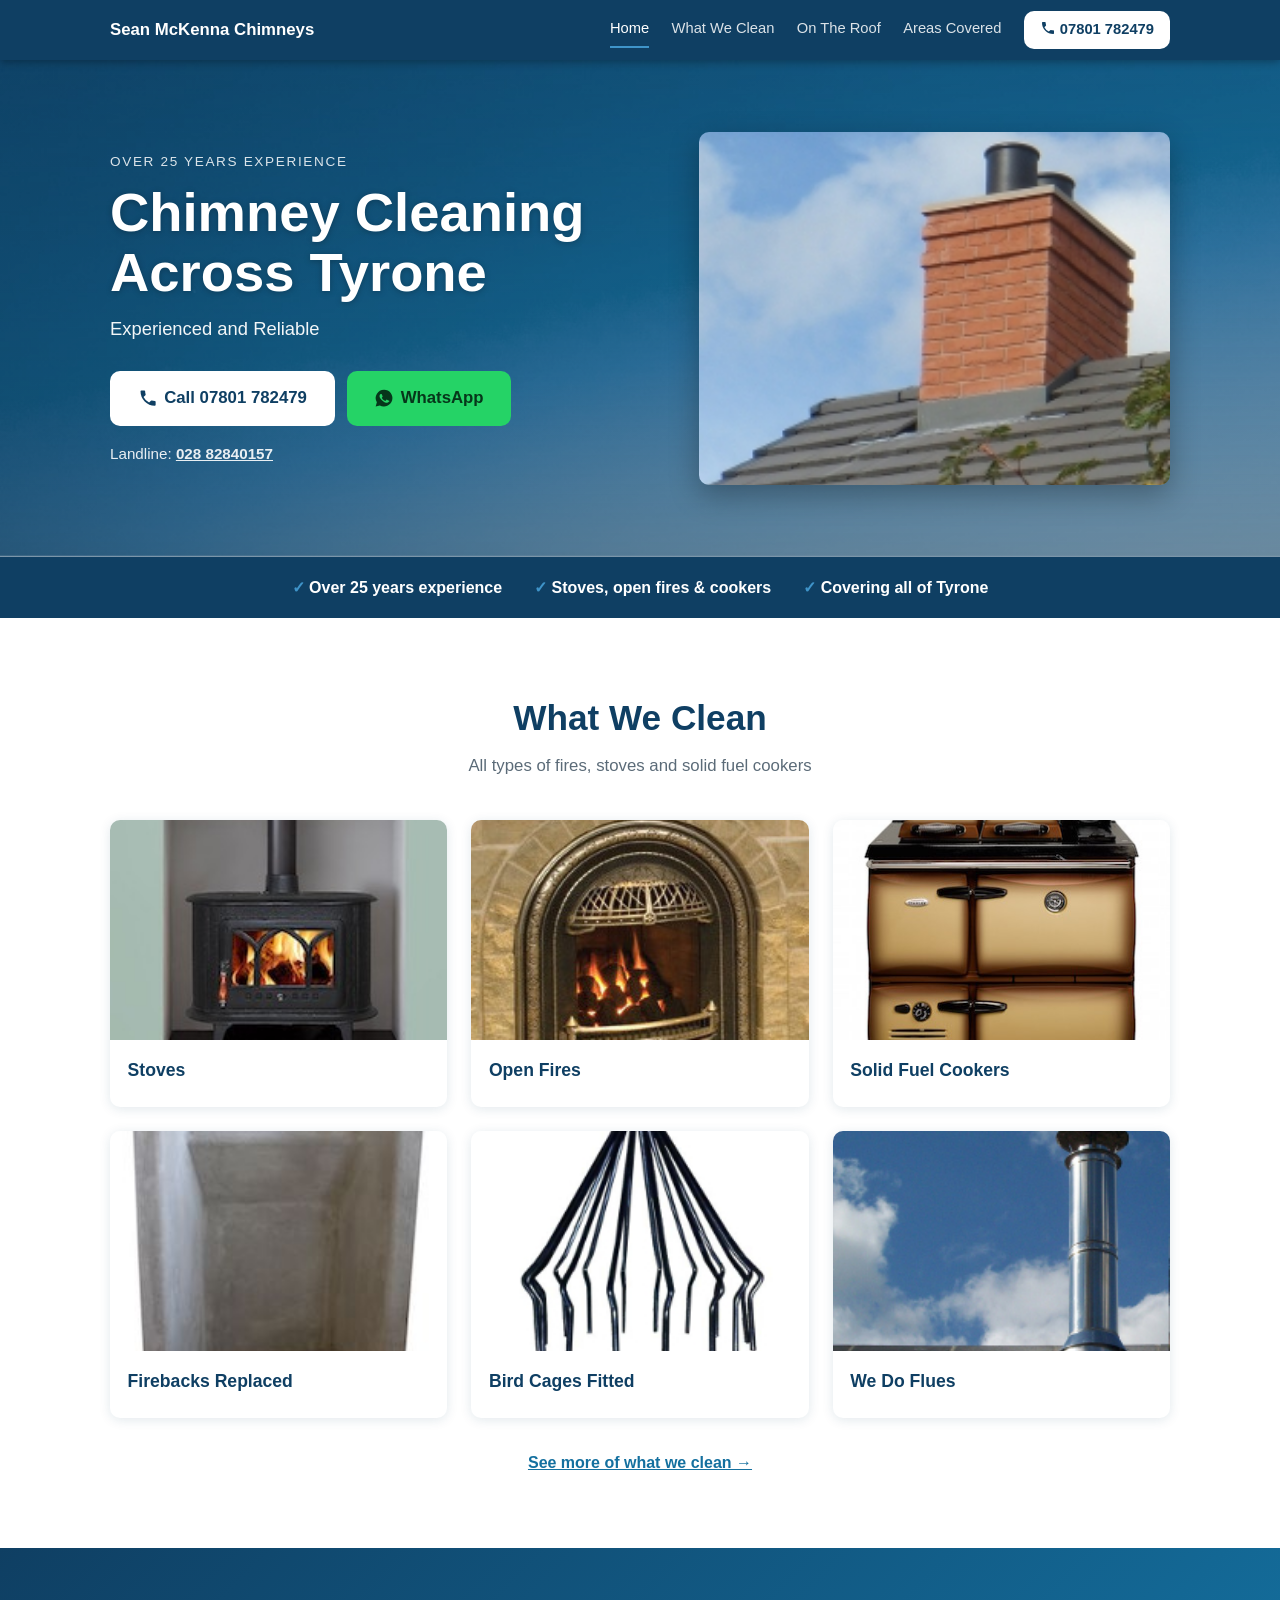
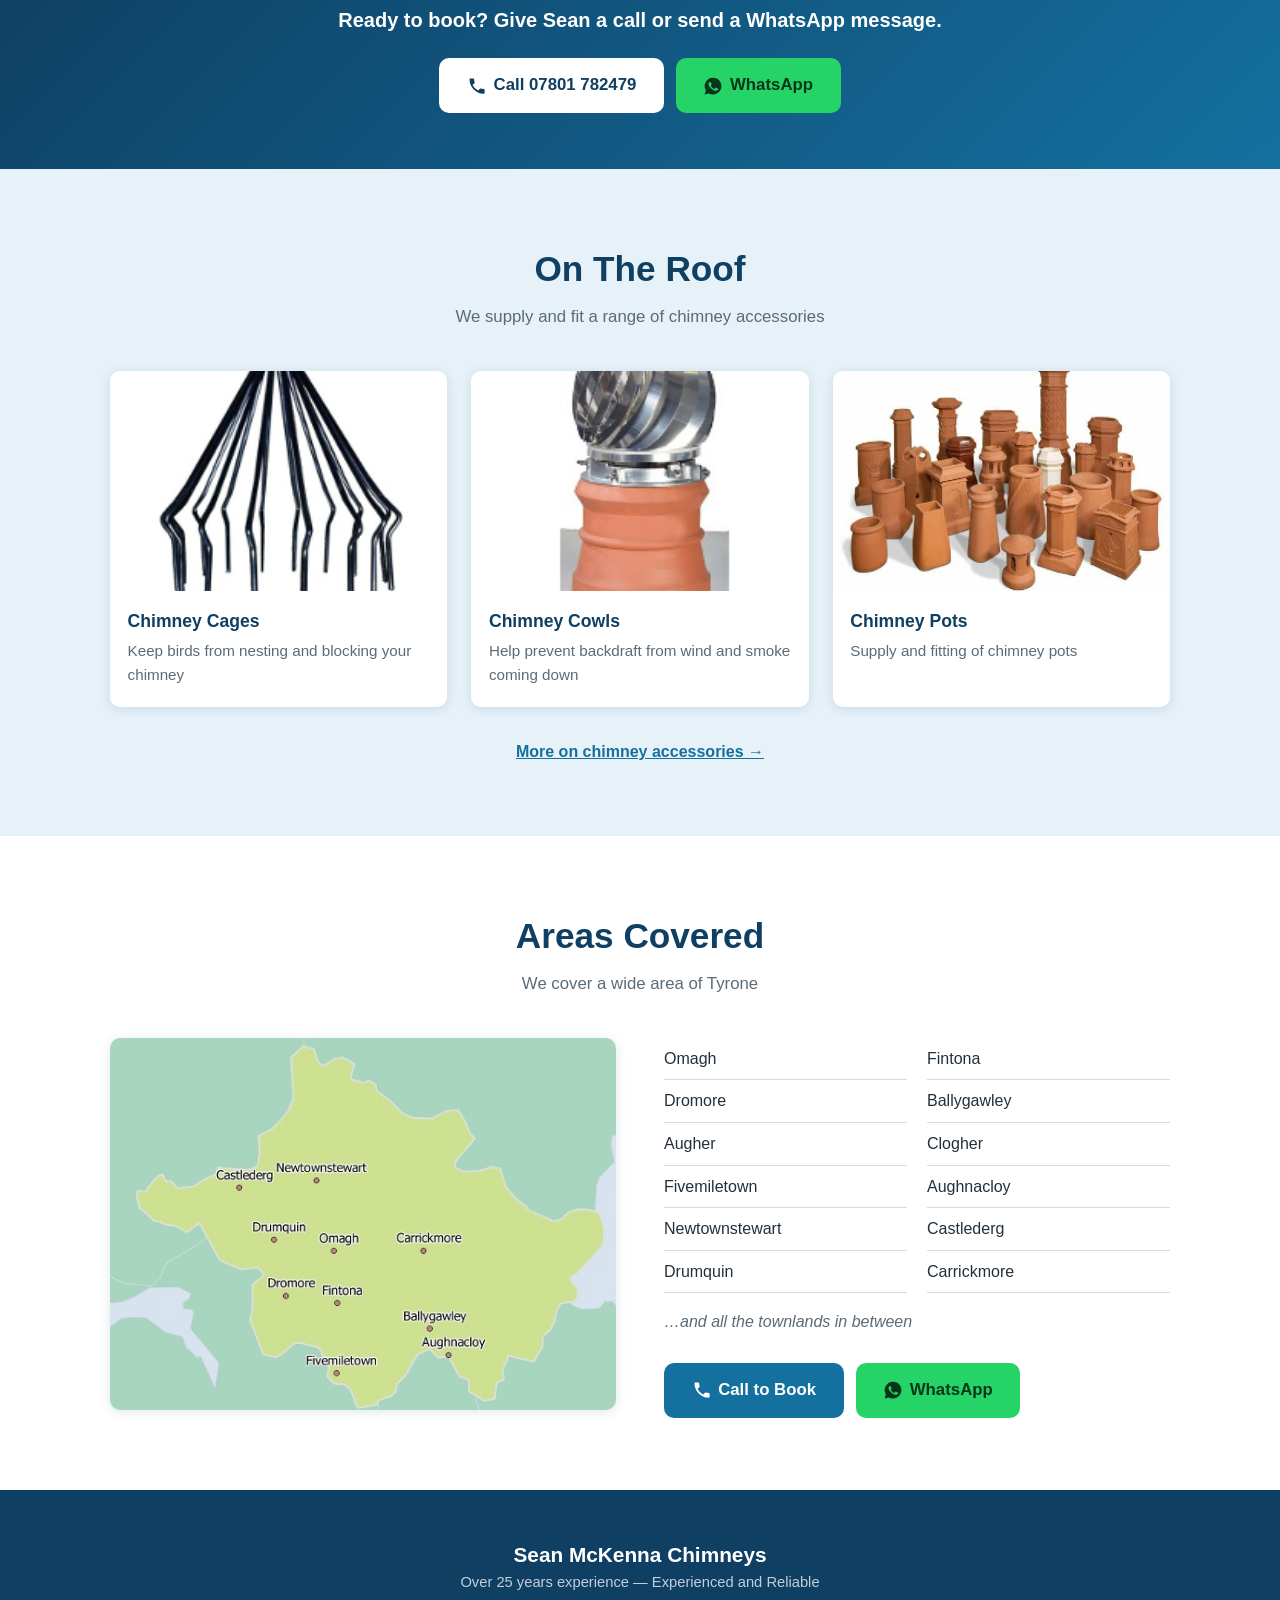
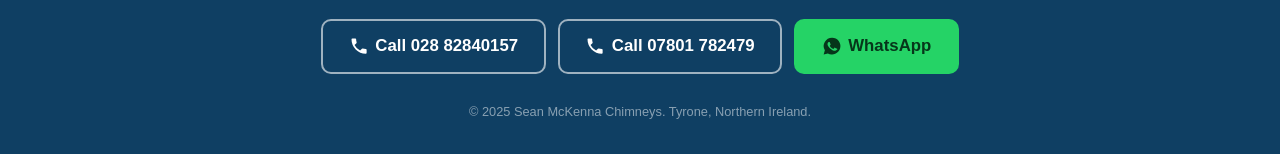
==== index.html @ 4c1b2ec4 "Redesign all pages in original blue scheme with mobile tap-to-call bar Co-Authored-By: Claude Sonnet" ====
<!DOCTYPE html>
<html lang="en">
<head>
  <meta charset="UTF-8">
  <meta name="viewport" content="width=device-width, initial-scale=1.0">
  <meta name="description" content="Sean McKenna Chimneys — professional chimney cleaning across Tyrone. Stoves, open fires, solid fuel cookers, bird cages, cowls and pots. Over 25 years experience. Call 07801782479.">
  <title>Sean McKenna Chimneys | Chimney Cleaning Tyrone</title>

  <!-- GA4 — replace G-XXXXXXXXXX with your Measurement ID from analytics.google.com -->
  <script async src="https://www.googletagmanager.com/gtag/js?id=G-XXXXXXXXXX"></script>
  <script>
    window.dataLayer = window.dataLayer || [];
    function gtag(){dataLayer.push(arguments);}
    gtag('js', new Date());
    gtag('config', 'G-XXXXXXXXXX');
  </script>

  <link rel="stylesheet" href="css/style.css">
</head>
<body>

  <header class="site-header">
    <div class="container header-inner">
      <a class="brand" href="index.html">Sean McKenna Chimneys</a>
      <button class="nav-toggle" aria-label="Toggle navigation" aria-expanded="false" aria-controls="site-nav">
        <span></span><span></span><span></span>
      </button>
      <nav class="site-nav" id="site-nav" aria-label="Main navigation">
        <a href="index.html" aria-current="page">Home</a>
        <a href="whatweclean.html">What We Clean</a>
        <a href="ontheroof.html">On The Roof</a>
        <a href="areasCovered.html">Areas Covered</a>
        <a href="tel:07801782479" class="nav-cta"><svg width="16" height="16" style="vertical-align:-2px;fill:currentColor" viewBox="0 0 24 24" aria-hidden="true"><path d="M6.6 10.8a15.1 15.1 0 0 0 6.6 6.6l2.2-2.2a1 1 0 0 1 1-.25c1.1.37 2.3.57 3.6.57a1 1 0 0 1 1 1V20a1 1 0 0 1-1 1A17 17 0 0 1 3 4a1 1 0 0 1 1-1h3.5a1 1 0 0 1 1 1c0 1.25.2 2.45.57 3.58a1 1 0 0 1-.25 1z"/></svg> 07801 782479</a>
      </nav>
    </div>
  </header>

  <section class="hero" id="home">
    <div class="container hero-inner">
      <div>
        <p class="hero-eyebrow">Over 25 years experience</p>
        <h1>Chimney Cleaning Across Tyrone</h1>
        <p class="hero-sub">Experienced and Reliable</p>
        <div class="cta-group"><a href="tel:07801782479" class="btn btn-call"><svg viewBox="0 0 24 24" aria-hidden="true"><path d="M6.6 10.8a15.1 15.1 0 0 0 6.6 6.6l2.2-2.2a1 1 0 0 1 1-.25c1.1.37 2.3.57 3.6.57a1 1 0 0 1 1 1V20a1 1 0 0 1-1 1A17 17 0 0 1 3 4a1 1 0 0 1 1-1h3.5a1 1 0 0 1 1 1c0 1.25.2 2.45.57 3.58a1 1 0 0 1-.25 1z"/></svg> Call 07801 782479</a><a href="https://wa.me/447801782479" class="btn btn-whatsapp"><svg viewBox="0 0 24 24" aria-hidden="true"><path d="M12 2a10 10 0 0 0-8.6 15.1L2 22l5-1.3A10 10 0 1 0 12 2zm5.8 14.2c-.25.7-1.4 1.3-1.95 1.35-.5.05-1.1.07-1.8-.12-.4-.13-.95-.3-1.6-.6-2.8-1.2-4.6-4-4.75-4.2-.13-.2-1.1-1.45-1.1-2.8s.7-2 .95-2.25c.25-.27.55-.33.73-.33h.5c.17 0 .4-.05.6.45.25.55.8 1.9.87 2.05.07.13.1.3 0 .5-.1.2-.15.32-.3.5s-.3.37-.43.5c-.15.15-.3.3-.13.6.17.3.75 1.25 1.6 2 1.1.98 2 1.28 2.3 1.43.3.15.47.12.65-.07.17-.2.75-.88.95-1.18.2-.3.4-.25.67-.15.27.1 1.7.8 2 .95.3.15.5.22.57.35.07.12.07.7-.18 1.4z"/></svg> WhatsApp</a></div>
        <p class="phone-note">Landline: <a href="tel:02882840157">028 82840157</a></p>
      </div>
      <div class="hero-photo">
        <img src="images/chimney1-square.jpg" alt="Chimney stack and pots against the sky">
      </div>
    </div>
  </section>

  <div class="trust">
    <div class="container">
      <ul>
        <li>Over 25 years experience</li>
        <li>Stoves, open fires &amp; cookers</li>
        <li>Covering all of Tyrone</li>
      </ul>
    </div>
  </div>


  <section class="section">
    <div class="container">
      <h2>What We Clean</h2>
      <p class="section-sub">All types of fires, stoves and solid fuel cookers</p>
      <div class="grid-3">
        <div class="card">
          <img src="images/fires/modern/ashleystove-small.jpeg" alt="Wood burning stove" loading="lazy">
          <div class="card-body">
            <h3>Stoves</h3>
          </div>
        </div>
        <div class="card">
          <img src="images/fires/classic/hearth-stone-smaller.jpeg" alt="Stone hearth open fire" loading="lazy">
          <div class="card-body">
            <h3>Open Fires</h3>
          </div>
        </div>
        <div class="card">
          <img src="images/fires/solidfuelcookers/stanley-range.jpg" alt="Stanley solid fuel range cooker" loading="lazy">
          <div class="card-body">
            <h3>Solid Fuel Cookers</h3>
          </div>
        </div>
        <div class="card">
          <img src="images/concrete-fireback.jpg" alt="Concrete fireback" loading="lazy">
          <div class="card-body">
            <h3>Firebacks Replaced</h3>
          </div>
        </div>
        <div class="card">
          <img src="images/cage1-square.jpg" alt="Bird cage fitted to a chimney pot" loading="lazy">
          <div class="card-body">
            <h3>Bird Cages Fitted</h3>
          </div>
        </div>
        <div class="card">
          <img src="images/flue1-square.jpg" alt="Chimney flue" loading="lazy">
          <div class="card-body">
            <h3>We Do Flues</h3>
          </div>
        </div>
      </div>
      <a class="more-link" href="whatweclean.html">See more of what we clean &rarr;</a>
    </div>
  </section>

  <section class="cta-band">
    <div class="container">
      <p>Ready to book? Give Sean a call or send a WhatsApp message.</p>
      <div class="cta-group cta-center"><a href="tel:07801782479" class="btn btn-call"><svg viewBox="0 0 24 24" aria-hidden="true"><path d="M6.6 10.8a15.1 15.1 0 0 0 6.6 6.6l2.2-2.2a1 1 0 0 1 1-.25c1.1.37 2.3.57 3.6.57a1 1 0 0 1 1 1V20a1 1 0 0 1-1 1A17 17 0 0 1 3 4a1 1 0 0 1 1-1h3.5a1 1 0 0 1 1 1c0 1.25.2 2.45.57 3.58a1 1 0 0 1-.25 1z"/></svg> Call 07801 782479</a><a href="https://wa.me/447801782479" class="btn btn-whatsapp"><svg viewBox="0 0 24 24" aria-hidden="true"><path d="M12 2a10 10 0 0 0-8.6 15.1L2 22l5-1.3A10 10 0 1 0 12 2zm5.8 14.2c-.25.7-1.4 1.3-1.95 1.35-.5.05-1.1.07-1.8-.12-.4-.13-.95-.3-1.6-.6-2.8-1.2-4.6-4-4.75-4.2-.13-.2-1.1-1.45-1.1-2.8s.7-2 .95-2.25c.25-.27.55-.33.73-.33h.5c.17 0 .4-.05.6.45.25.55.8 1.9.87 2.05.07.13.1.3 0 .5-.1.2-.15.32-.3.5s-.3.37-.43.5c-.15.15-.3.3-.13.6.17.3.75 1.25 1.6 2 1.1.98 2 1.28 2.3 1.43.3.15.47.12.65-.07.17-.2.75-.88.95-1.18.2-.3.4-.25.67-.15.27.1 1.7.8 2 .95.3.15.5.22.57.35.07.12.07.7-.18 1.4z"/></svg> WhatsApp</a></div>
    </div>
  </section>

  <section class="section section-alt">
    <div class="container">
      <h2>On The Roof</h2>
      <p class="section-sub">We supply and fit a range of chimney accessories</p>
      <div class="grid-3">
        <div class="card">
          <img src="images/cage1-square.jpg" alt="Bird cage fitted to a chimney pot" loading="lazy">
          <div class="card-body">
            <h3>Chimney Cages</h3>
          <p>Keep birds from nesting and blocking your chimney</p>
          </div>
        </div>
        <div class="card">
          <img src="images/spinning-cowl1-square.jpg" alt="Spinning chimney cowl" loading="lazy">
          <div class="card-body">
            <h3>Chimney Cowls</h3>
          <p>Help prevent backdraft from wind and smoke coming down</p>
          </div>
        </div>
        <div class="card">
          <img src="images/chimneypots1-rectangle.jpg" alt="Chimney pots on a rooftop" loading="lazy">
          <div class="card-body">
            <h3>Chimney Pots</h3>
          <p>Supply and fitting of chimney pots</p>
          </div>
        </div>
      </div>
      <a class="more-link" href="ontheroof.html">More on chimney accessories &rarr;</a>
    </div>
  </section>

  <section class="section">
    <div class="container">
      <h2>Areas Covered</h2>
      <p class="section-sub">We cover a wide area of Tyrone</p>
      <div class="areas-layout">
        <img src="images/map.jpg" alt="Map showing areas covered in County Tyrone" class="areas-map" loading="lazy">
        <div>
          <ul class="areas-list">
            <li>Omagh</li>
            <li>Fintona</li>
            <li>Dromore</li>
            <li>Ballygawley</li>
            <li>Augher</li>
            <li>Clogher</li>
            <li>Fivemiletown</li>
            <li>Aughnacloy</li>
            <li>Newtownstewart</li>
            <li>Castlederg</li>
            <li>Drumquin</li>
            <li>Carrickmore</li>
          </ul>
          <p class="areas-more">&hellip;and all the townlands in between</p>
          <div class="cta-group"><a href="tel:07801782479" class="btn btn-blue"><svg viewBox="0 0 24 24" aria-hidden="true"><path d="M6.6 10.8a15.1 15.1 0 0 0 6.6 6.6l2.2-2.2a1 1 0 0 1 1-.25c1.1.37 2.3.57 3.6.57a1 1 0 0 1 1 1V20a1 1 0 0 1-1 1A17 17 0 0 1 3 4a1 1 0 0 1 1-1h3.5a1 1 0 0 1 1 1c0 1.25.2 2.45.57 3.58a1 1 0 0 1-.25 1z"/></svg> Call to Book</a><a href="https://wa.me/447801782479" class="btn btn-whatsapp"><svg viewBox="0 0 24 24" aria-hidden="true"><path d="M12 2a10 10 0 0 0-8.6 15.1L2 22l5-1.3A10 10 0 1 0 12 2zm5.8 14.2c-.25.7-1.4 1.3-1.95 1.35-.5.05-1.1.07-1.8-.12-.4-.13-.95-.3-1.6-.6-2.8-1.2-4.6-4-4.75-4.2-.13-.2-1.1-1.45-1.1-2.8s.7-2 .95-2.25c.25-.27.55-.33.73-.33h.5c.17 0 .4-.05.6.45.25.55.8 1.9.87 2.05.07.13.1.3 0 .5-.1.2-.15.32-.3.5s-.3.37-.43.5c-.15.15-.3.3-.13.6.17.3.75 1.25 1.6 2 1.1.98 2 1.28 2.3 1.43.3.15.47.12.65-.07.17-.2.75-.88.95-1.18.2-.3.4-.25.67-.15.27.1 1.7.8 2 .95.3.15.5.22.57.35.07.12.07.7-.18 1.4z"/></svg> WhatsApp</a></div>
        </div>
      </div>
    </div>
  </section>

  <footer class="site-footer">
    <div class="container">
      <p class="footer-brand">Sean McKenna Chimneys</p>
      <p class="footer-tagline">Over 25 years experience &mdash; Experienced and Reliable</p>
      <div class="cta-group cta-center">
        <a href="tel:02882840157" class="btn btn-outline"><svg viewBox="0 0 24 24" aria-hidden="true"><path d="M6.6 10.8a15.1 15.1 0 0 0 6.6 6.6l2.2-2.2a1 1 0 0 1 1-.25c1.1.37 2.3.57 3.6.57a1 1 0 0 1 1 1V20a1 1 0 0 1-1 1A17 17 0 0 1 3 4a1 1 0 0 1 1-1h3.5a1 1 0 0 1 1 1c0 1.25.2 2.45.57 3.58a1 1 0 0 1-.25 1z"/></svg> Call 028 82840157</a>
        <a href="tel:07801782479" class="btn btn-outline"><svg viewBox="0 0 24 24" aria-hidden="true"><path d="M6.6 10.8a15.1 15.1 0 0 0 6.6 6.6l2.2-2.2a1 1 0 0 1 1-.25c1.1.37 2.3.57 3.6.57a1 1 0 0 1 1 1V20a1 1 0 0 1-1 1A17 17 0 0 1 3 4a1 1 0 0 1 1-1h3.5a1 1 0 0 1 1 1c0 1.25.2 2.45.57 3.58a1 1 0 0 1-.25 1z"/></svg> Call 07801 782479</a>
        <a href="https://wa.me/447801782479" class="btn btn-whatsapp"><svg viewBox="0 0 24 24" aria-hidden="true"><path d="M12 2a10 10 0 0 0-8.6 15.1L2 22l5-1.3A10 10 0 1 0 12 2zm5.8 14.2c-.25.7-1.4 1.3-1.95 1.35-.5.05-1.1.07-1.8-.12-.4-.13-.95-.3-1.6-.6-2.8-1.2-4.6-4-4.75-4.2-.13-.2-1.1-1.45-1.1-2.8s.7-2 .95-2.25c.25-.27.55-.33.73-.33h.5c.17 0 .4-.05.6.45.25.55.8 1.9.87 2.05.07.13.1.3 0 .5-.1.2-.15.32-.3.5s-.3.37-.43.5c-.15.15-.3.3-.13.6.17.3.75 1.25 1.6 2 1.1.98 2 1.28 2.3 1.43.3.15.47.12.65-.07.17-.2.75-.88.95-1.18.2-.3.4-.25.67-.15.27.1 1.7.8 2 .95.3.15.5.22.57.35.07.12.07.7-.18 1.4z"/></svg> WhatsApp</a>
      </div>
      <p class="footer-copy">&copy; 2025 Sean McKenna Chimneys. Tyrone, Northern Ireland.</p>
    </div>
  </footer>

  <!-- Sticky tap-to-call bar (mobile only) -->
  <div class="call-bar">
    <a href="tel:07801782479" class="btn btn-call"><svg viewBox="0 0 24 24" aria-hidden="true"><path d="M6.6 10.8a15.1 15.1 0 0 0 6.6 6.6l2.2-2.2a1 1 0 0 1 1-.25c1.1.37 2.3.57 3.6.57a1 1 0 0 1 1 1V20a1 1 0 0 1-1 1A17 17 0 0 1 3 4a1 1 0 0 1 1-1h3.5a1 1 0 0 1 1 1c0 1.25.2 2.45.57 3.58a1 1 0 0 1-.25 1z"/></svg> Call Sean</a>
    <a href="https://wa.me/447801782479" class="btn btn-whatsapp"><svg viewBox="0 0 24 24" aria-hidden="true"><path d="M12 2a10 10 0 0 0-8.6 15.1L2 22l5-1.3A10 10 0 1 0 12 2zm5.8 14.2c-.25.7-1.4 1.3-1.95 1.35-.5.05-1.1.07-1.8-.12-.4-.13-.95-.3-1.6-.6-2.8-1.2-4.6-4-4.75-4.2-.13-.2-1.1-1.45-1.1-2.8s.7-2 .95-2.25c.25-.27.55-.33.73-.33h.5c.17 0 .4-.05.6.45.25.55.8 1.9.87 2.05.07.13.1.3 0 .5-.1.2-.15.32-.3.5s-.3.37-.43.5c-.15.15-.3.3-.13.6.17.3.75 1.25 1.6 2 1.1.98 2 1.28 2.3 1.43.3.15.47.12.65-.07.17-.2.75-.88.95-1.18.2-.3.4-.25.67-.15.27.1 1.7.8 2 .95.3.15.5.22.57.35.07.12.07.7-.18 1.4z"/></svg> WhatsApp</a>
  </div>

  <script>
    const toggle = document.querySelector('.nav-toggle');
    const nav = document.getElementById('site-nav');
    toggle.addEventListener('click', () => {
      const open = toggle.getAttribute('aria-expanded') === 'true';
      toggle.setAttribute('aria-expanded', String(!open));
      nav.classList.toggle('open');
    });
  </script>

</body>
</html>
---- css/style.css ----
/* ── Reset & tokens ─────────────────────────────────────────────────── */
*, *::before, *::after { box-sizing: border-box; margin: 0; padding: 0; }

:root {
  --blue-900: #0f3f63;   /* deep end of the original sky-blue gradient */
  --blue-700: #14709f;
  --blue-500: #3f94c9;
  --blue-100: #e6f1f8;
  --wa:       #25d366;
  --text:     #23303b;
  --muted:    #5b6b78;
  --white:    #fff;
  --radius:   10px;
  --max-w:    1100px;
  --shadow:   0 2px 12px rgba(15,63,99,0.12);
  --bar-h:    64px;      /* mobile sticky call bar */
}

html { scroll-behavior: smooth; }

body {
  font-family: -apple-system, BlinkMacSystemFont, 'Segoe UI', Roboto, sans-serif;
  color: var(--text);
  line-height: 1.6;
  background: var(--white);
}

img { display: block; width: 100%; height: auto; }
a   { color: inherit; }

.container { max-width: var(--max-w); margin: 0 auto; padding: 0 1.25rem; }

/* ── Header ─────────────────────────────────────────────────────────── */
.site-header {
  position: sticky;
  top: 0;
  z-index: 100;
  background: var(--blue-900);
  box-shadow: 0 2px 8px rgba(0,0,0,0.3);
}

.header-inner {
  display: flex;
  align-items: center;
  gap: 1rem;
  padding-top: 0.7rem;
  padding-bottom: 0.7rem;
}

.brand {
  flex: 1;
  font-size: 1.05rem;
  font-weight: 700;
  color: var(--white);
  text-decoration: none;
}

.site-nav { display: flex; align-items: center; gap: 1.4rem; }

.site-nav a {
  color: rgba(255,255,255,0.85);
  text-decoration: none;
  font-size: 0.92rem;
  padding: 0.3rem 0;
  border-bottom: 2px solid transparent;
}

.site-nav a:hover,
.site-nav a[aria-current="page"] { color: var(--white); border-bottom-color: var(--blue-500); }

.site-nav .nav-cta {
  background: var(--white);
  color: var(--blue-900);
  padding: 0.45rem 1rem;
  border-radius: var(--radius);
  border-bottom: 0;
  font-weight: 700;
  white-space: nowrap;
}

.site-nav .nav-cta:hover { color: var(--blue-900); opacity: 0.9; }

.nav-toggle {
  display: none;
  flex-direction: column;
  gap: 5px;
  background: none;
  border: none;
  cursor: pointer;
  padding: 10px;
}

.nav-toggle span {
  display: block;
  width: 24px;
  height: 2px;
  background: var(--white);
  border-radius: 2px;
}

/* ── Hero ────────────────────────────────────────────────────────────── */
.hero {
  background: linear-gradient(rgba(15,63,99,0.35), rgba(15,63,99,0.55)),
              url('../images/bluegradient-bg.jpg') center/cover no-repeat;
  background-color: var(--blue-700);
  color: var(--white);
  padding: 4.5rem 0;
}

.hero-inner {
  display: grid;
  grid-template-columns: 1.15fr 1fr;
  gap: 3rem;
  align-items: center;
}

.hero-eyebrow {
  font-size: 0.85rem;
  letter-spacing: 0.12em;
  text-transform: uppercase;
  opacity: 0.85;
  margin-bottom: 0.6rem;
}

.hero h1 {
  font-size: clamp(2.1rem, 6vw, 3.4rem);
  font-weight: 800;
  line-height: 1.1;
  margin-bottom: 0.7rem;
  text-shadow: 0 1px 6px rgba(0,0,0,0.25);
}

.hero-sub { font-size: 1.15rem; margin-bottom: 1.75rem; opacity: 0.95; }

.hero-photo img {
  border-radius: var(--radius);
  box-shadow: 0 10px 30px rgba(0,0,0,0.3);
  aspect-ratio: 4 / 3;
  object-fit: cover;
}

/* Smaller banner used on inner pages */
.page-hero { padding: 3rem 0; }
.page-hero .hero-inner { display: block; }
.page-hero h1 { font-size: clamp(1.9rem, 5vw, 2.6rem); }
.page-hero .hero-sub { margin-bottom: 1.5rem; }

/* ── Buttons ─────────────────────────────────────────────────────────── */
.cta-group { display: flex; flex-wrap: wrap; gap: 0.75rem; }
.cta-center { justify-content: center; }

.btn {
  display: inline-flex;
  align-items: center;
  justify-content: center;
  gap: 0.4rem;
  min-height: 52px;
  padding: 0.75rem 1.6rem;
  border-radius: var(--radius);
  font-size: 1.05rem;
  font-weight: 700;
  text-decoration: none;
  border: 2px solid transparent;
  white-space: nowrap;
  transition: transform 0.12s, opacity 0.18s;
}

.btn:hover  { opacity: 0.9; transform: translateY(-1px); }
.btn:active { transform: translateY(0); }

.btn-call     { background: var(--white);    color: var(--blue-900); }
.btn-blue     { background: var(--blue-700); color: var(--white); }
.btn-whatsapp { background: var(--wa);       color: #06361a; }
.btn-outline  { border-color: rgba(255,255,255,0.6); color: var(--white); }

.btn svg { width: 1.2em; height: 1.2em; flex: none; fill: currentColor; }

.phone-note { margin-top: 1rem; font-size: 0.95rem; opacity: 0.9; }
.phone-note a { font-weight: 600; }

/* ── Sections ────────────────────────────────────────────────────────── */
.section     { padding: 4.5rem 0; }
.section-alt { background: var(--blue-100); }

.section h2 {
  font-size: clamp(1.6rem, 4vw, 2.2rem);
  color: var(--blue-900);
  text-align: center;
  margin-bottom: 0.4rem;
}

.section-sub {
  text-align: center;
  color: var(--muted);
  margin-bottom: 2.5rem;
  font-size: 1.05rem;
}

.section h2.group-title {
  text-align: left;
  font-size: 1.3rem;
  color: var(--blue-900);
  margin: 2.5rem 0 1rem;
  padding-bottom: 0.4rem;
  border-bottom: 2px solid var(--blue-500);
}

.section h2.group-title:first-child { margin-top: 0; }

/* ── Cards ───────────────────────────────────────────────────────────── */
.grid-3 {
  display: grid;
  grid-template-columns: repeat(auto-fit, minmax(260px, 1fr));
  gap: 1.5rem;
}

.card {
  background: var(--white);
  border-radius: var(--radius);
  overflow: hidden;
  box-shadow: var(--shadow);
}

.card img { height: 220px; object-fit: cover; }
.card-body { padding: 1rem 1.1rem 1.2rem; }
.card-body h3 { font-size: 1.1rem; color: var(--blue-900); margin-bottom: 0.25rem; }
.card-body p  { font-size: 0.95rem; color: var(--muted); }

.more-link {
  display: block;
  text-align: center;
  margin-top: 2rem;
  font-weight: 700;
  color: var(--blue-700);
}

/* ── Trust strip ─────────────────────────────────────────────────────── */
.trust {
  background: var(--blue-900);
  color: var(--white);
  padding: 1.1rem 0;
}

.trust ul {
  list-style: none;
  display: flex;
  flex-wrap: wrap;
  justify-content: center;
  gap: 0.4rem 2rem;
  font-weight: 600;
}

.trust li::before { content: "\2713\00a0"; color: var(--blue-500); }

/* ── CTA band ────────────────────────────────────────────────────────── */
.cta-band {
  background: linear-gradient(135deg, var(--blue-900), var(--blue-700));
  color: var(--white);
  text-align: center;
  padding: 3.5rem 0;
}

.cta-band p { font-size: 1.25rem; font-weight: 600; margin-bottom: 1.4rem; }

/* ── Areas ───────────────────────────────────────────────────────────── */
.areas-layout {
  display: grid;
  grid-template-columns: 1fr 1fr;
  gap: 3rem;
  align-items: start;
}

.areas-map { border-radius: var(--radius); box-shadow: var(--shadow); }

.areas-list {
  list-style: none;
  display: grid;
  grid-template-columns: 1fr 1fr;
  gap: 0 1.25rem;
  margin-bottom: 1rem;
}

.areas-list li { padding: 0.5rem 0; border-bottom: 1px solid #cfdde8; }

.areas-more { font-style: italic; color: var(--muted); margin-bottom: 1.75rem; }

/* ── Footer ──────────────────────────────────────────────────────────── */
.site-footer {
  background: var(--blue-900);
  color: var(--white);
  text-align: center;
  padding: 3rem 0 2rem;
}

.footer-brand   { font-size: 1.3rem; font-weight: 700; }
.footer-tagline { opacity: 0.75; font-size: 0.92rem; margin-bottom: 1.5rem; }
.footer-copy    { margin-top: 1.75rem; opacity: 0.5; font-size: 0.8rem; }

/* ── Mobile sticky call bar ──────────────────────────────────────────── */
.call-bar { display: none; }

@media (max-width: 720px) {
  body { padding-bottom: var(--bar-h); }

  .call-bar {
    display: flex;
    position: fixed;
    left: 0; right: 0; bottom: 0;
    z-index: 200;
    height: var(--bar-h);
    background: var(--blue-900);
    box-shadow: 0 -2px 10px rgba(0,0,0,0.3);
    padding: 0.5rem;
    gap: 0.5rem;
  }

  .call-bar .btn { flex: 1; min-height: 0; padding: 0; font-size: 1.05rem; }
  .call-bar .btn-whatsapp { flex: 0 0 38%; }

  .nav-toggle { display: flex; }

  .site-nav {
    display: none;
    position: absolute;
    top: 100%;
    left: 0; right: 0;
    background: var(--blue-900);
    flex-direction: column;
    align-items: stretch;
    gap: 0;
    padding: 0.25rem 1.25rem 1rem;
    box-shadow: 0 6px 16px rgba(0,0,0,0.3);
  }

  .site-nav.open { display: flex; }

  .site-nav a {
    padding: 0.9rem 0;
    border-bottom: 1px solid rgba(255,255,255,0.1);
    font-size: 1.05rem;
  }

  .site-nav .nav-cta { margin-top: 0.75rem; text-align: center; border-radius: var(--radius); }

  .hero { padding: 2.5rem 0 3rem; }
  .hero-inner { grid-template-columns: 1fr; gap: 2rem; }
  .hero-photo { order: -1; }
  .hero-photo img { aspect-ratio: 16 / 10; }
  .hero .cta-group .btn { flex: 1 1 100%; }

  .section { padding: 3rem 0; }
  .areas-layout { grid-template-columns: 1fr; gap: 2rem; }
  .cta-group .btn { flex: 1 1 100%; }
  .card img { height: 200px; }
}

@media (prefers-reduced-motion: reduce) {
  html { scroll-behavior: auto; }
  .btn { transition: none; }
}
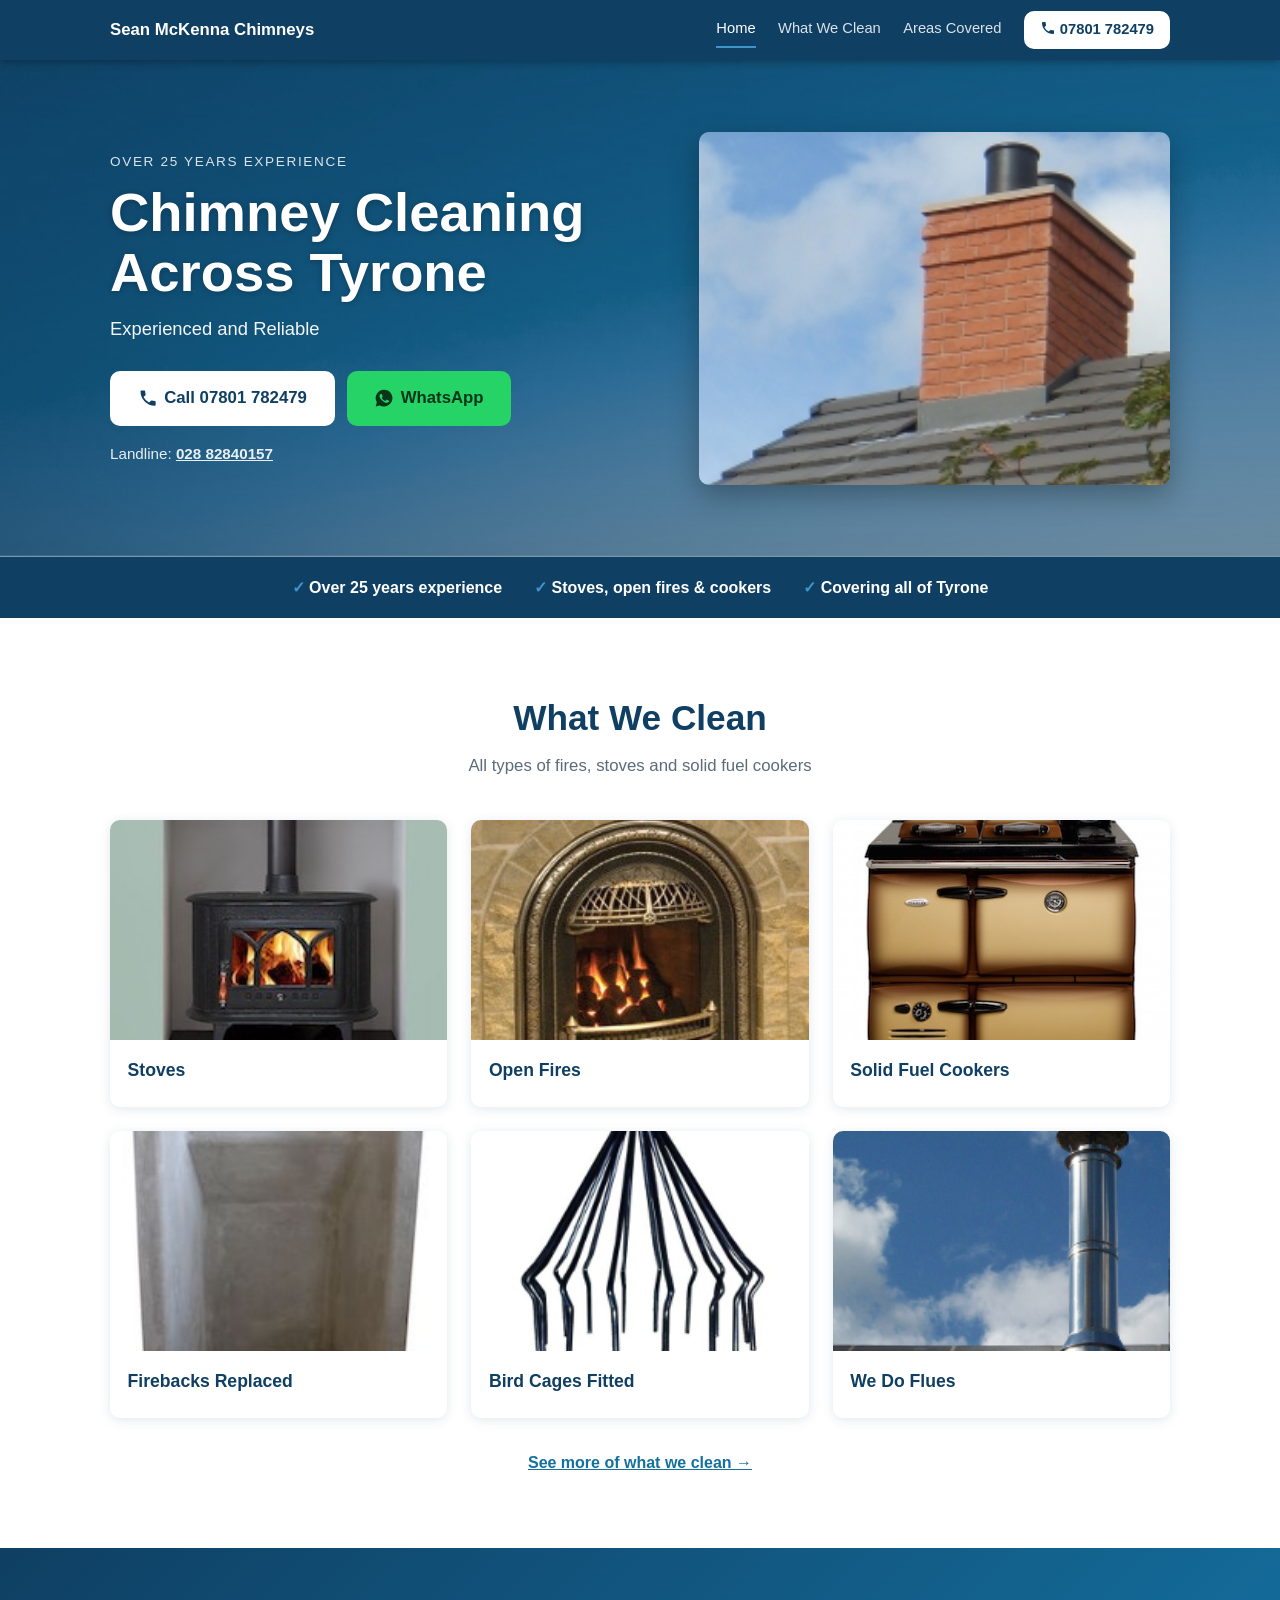
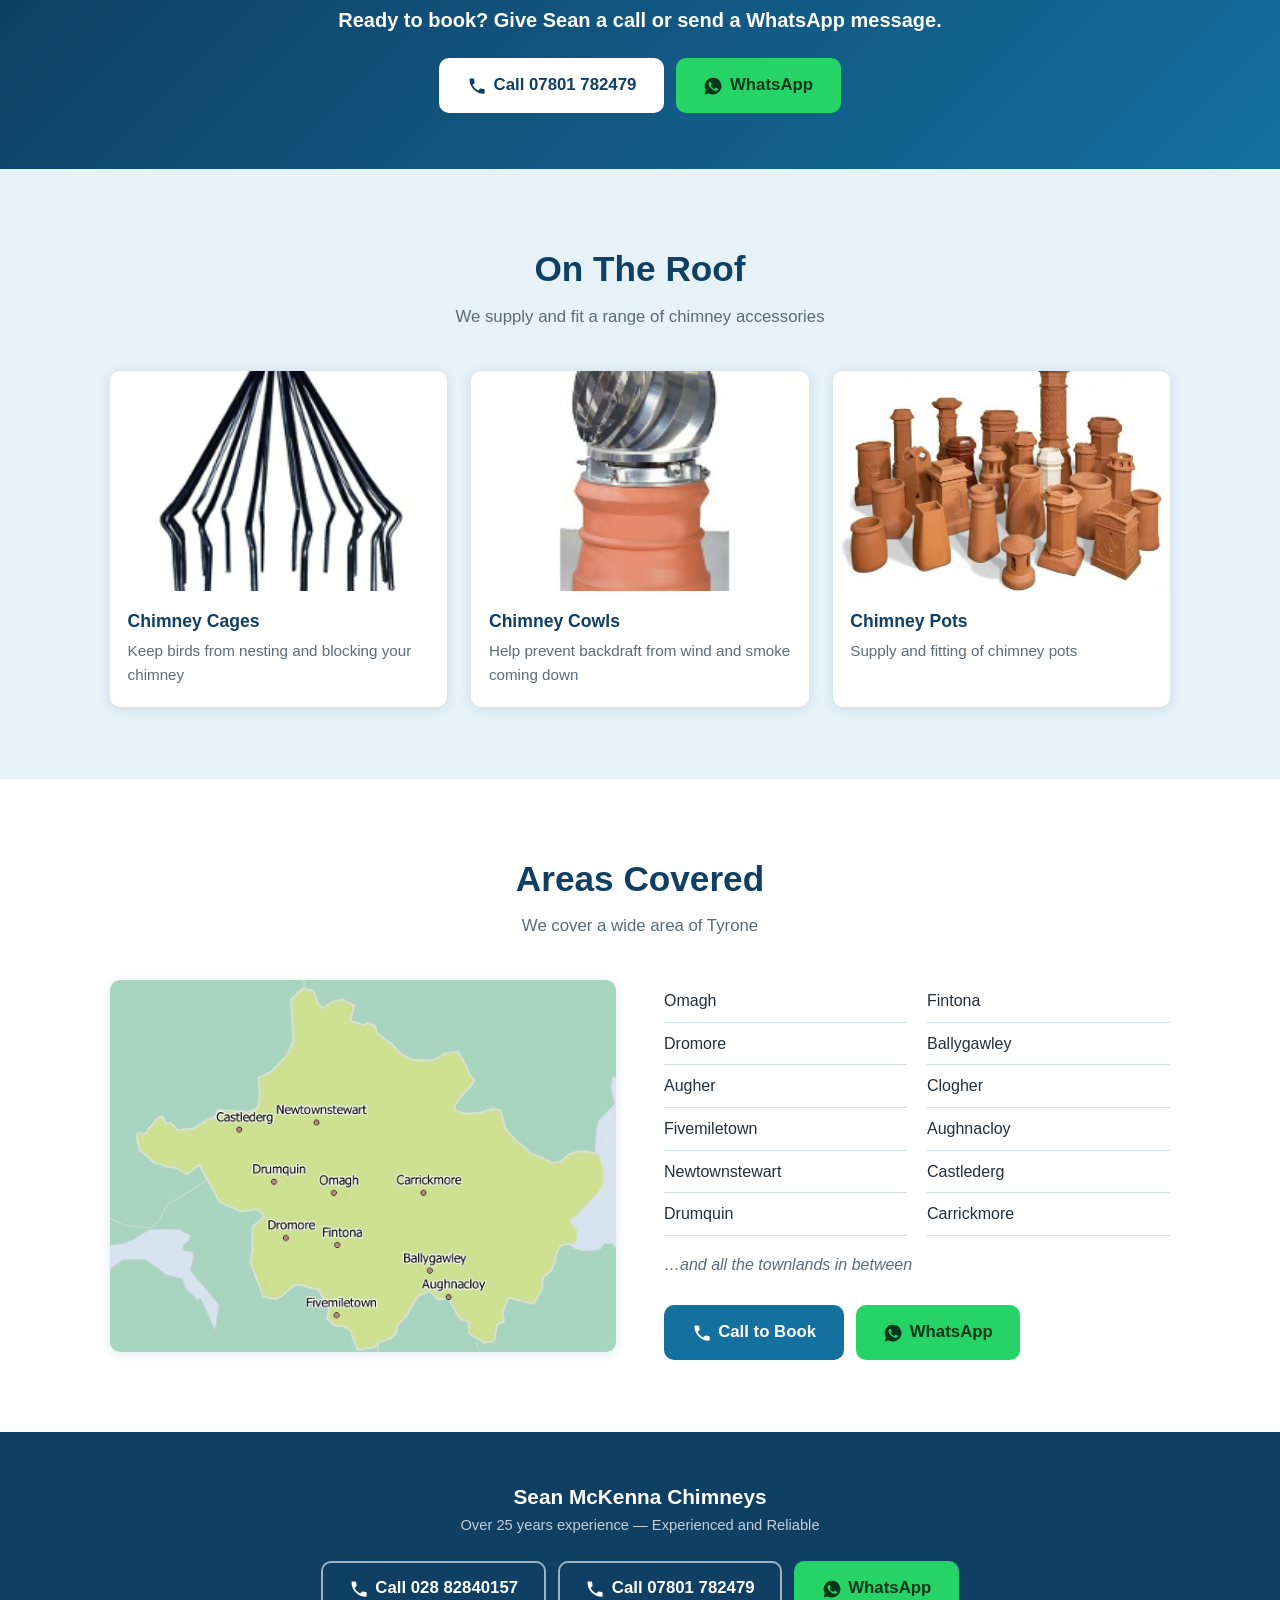
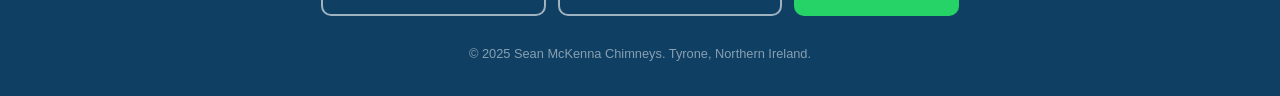
==== commit 6eccd44f: "Remove On The Roof page and its links Co-Authored-By: Claude Sonnet 5.5 <noreply@anthropic.com>" ====
--- a/index.html
+++ b/index.html
@@ -28,7 +28,6 @@
       <nav class="site-nav" id="site-nav" aria-label="Main navigation">
         <a href="index.html" aria-current="page">Home</a>
         <a href="whatweclean.html">What We Clean</a>
-        <a href="ontheroof.html">On The Roof</a>
         <a href="areasCovered.html">Areas Covered</a>
         <a href="tel:07801782479" class="nav-cta"><svg width="16" height="16" style="vertical-align:-2px;fill:currentColor" viewBox="0 0 24 24" aria-hidden="true"><path d="M6.6 10.8a15.1 15.1 0 0 0 6.6 6.6l2.2-2.2a1 1 0 0 1 1-.25c1.1.37 2.3.57 3.6.57a1 1 0 0 1 1 1V20a1 1 0 0 1-1 1A17 17 0 0 1 3 4a1 1 0 0 1 1-1h3.5a1 1 0 0 1 1 1c0 1.25.2 2.45.57 3.58a1 1 0 0 1-.25 1z"/></svg> 07801 782479</a>
       </nav>
@@ -141,7 +140,6 @@
           </div>
         </div>
       </div>
-      <a class="more-link" href="ontheroof.html">More on chimney accessories &rarr;</a>
     </div>
   </section>
 
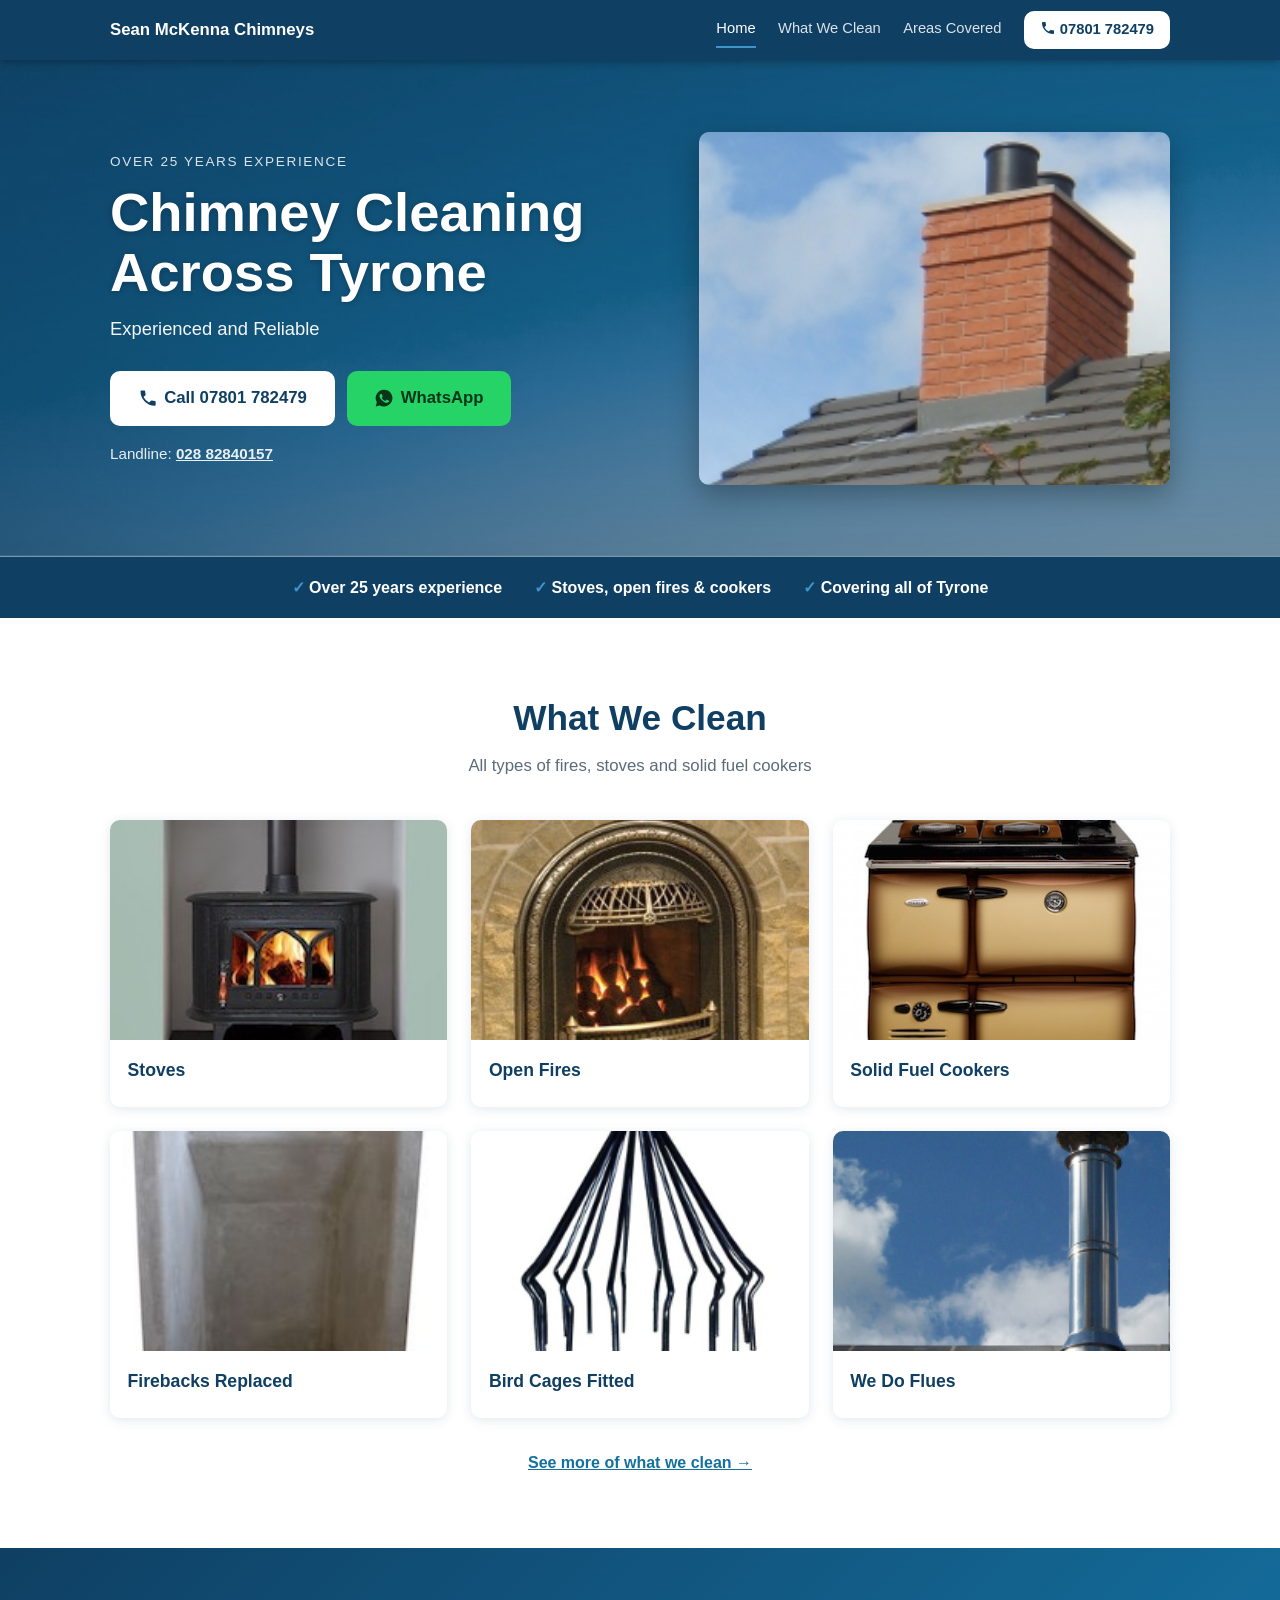
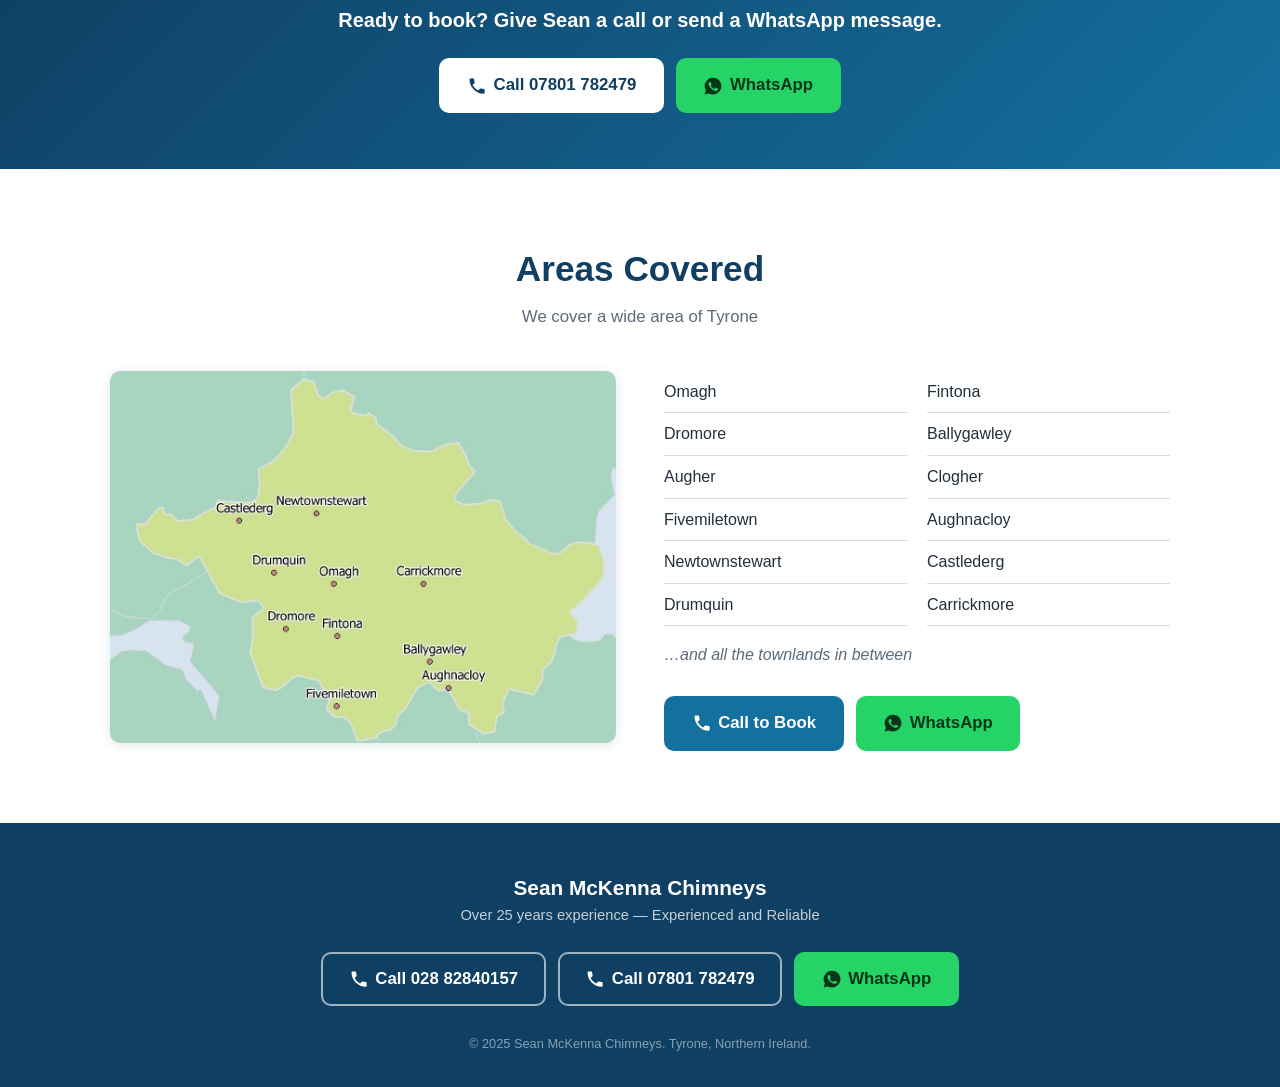
==== commit 977b5f18: "Remove On The Roof section from home page Co-Authored-By: Claude Sonnet 5.5 <noreply@anthropic.com>" ====
--- a/index.html
+++ b/index.html
@@ -3,7 +3,7 @@
 <head>
   <meta charset="UTF-8">
   <meta name="viewport" content="width=device-width, initial-scale=1.0">
-  <meta name="description" content="Sean McKenna Chimneys — professional chimney cleaning across Tyrone. Stoves, open fires, solid fuel cookers, bird cages, cowls and pots. Over 25 years experience. Call 07801782479.">
+  <meta name="description" content="Sean McKenna Chimneys — professional chimney cleaning across Tyrone. Stoves, open fires, solid fuel cookers and flues. Over 25 years experience. Call 07801782479.">
   <title>Sean McKenna Chimneys | Chimney Cleaning Tyrone</title>
 
   <!-- GA4 — replace G-XXXXXXXXXX with your Measurement ID from analytics.google.com -->
@@ -113,36 +113,6 @@
     </div>
   </section>
 
-  <section class="section section-alt">
-    <div class="container">
-      <h2>On The Roof</h2>
-      <p class="section-sub">We supply and fit a range of chimney accessories</p>
-      <div class="grid-3">
-        <div class="card">
-          <img src="images/cage1-square.jpg" alt="Bird cage fitted to a chimney pot" loading="lazy">
-          <div class="card-body">
-            <h3>Chimney Cages</h3>
-          <p>Keep birds from nesting and blocking your chimney</p>
-          </div>
-        </div>
-        <div class="card">
-          <img src="images/spinning-cowl1-square.jpg" alt="Spinning chimney cowl" loading="lazy">
-          <div class="card-body">
-            <h3>Chimney Cowls</h3>
-          <p>Help prevent backdraft from wind and smoke coming down</p>
-          </div>
-        </div>
-        <div class="card">
-          <img src="images/chimneypots1-rectangle.jpg" alt="Chimney pots on a rooftop" loading="lazy">
-          <div class="card-body">
-            <h3>Chimney Pots</h3>
-          <p>Supply and fitting of chimney pots</p>
-          </div>
-        </div>
-      </div>
-    </div>
-  </section>
-
   <section class="section">
     <div class="container">
       <h2>Areas Covered</h2>
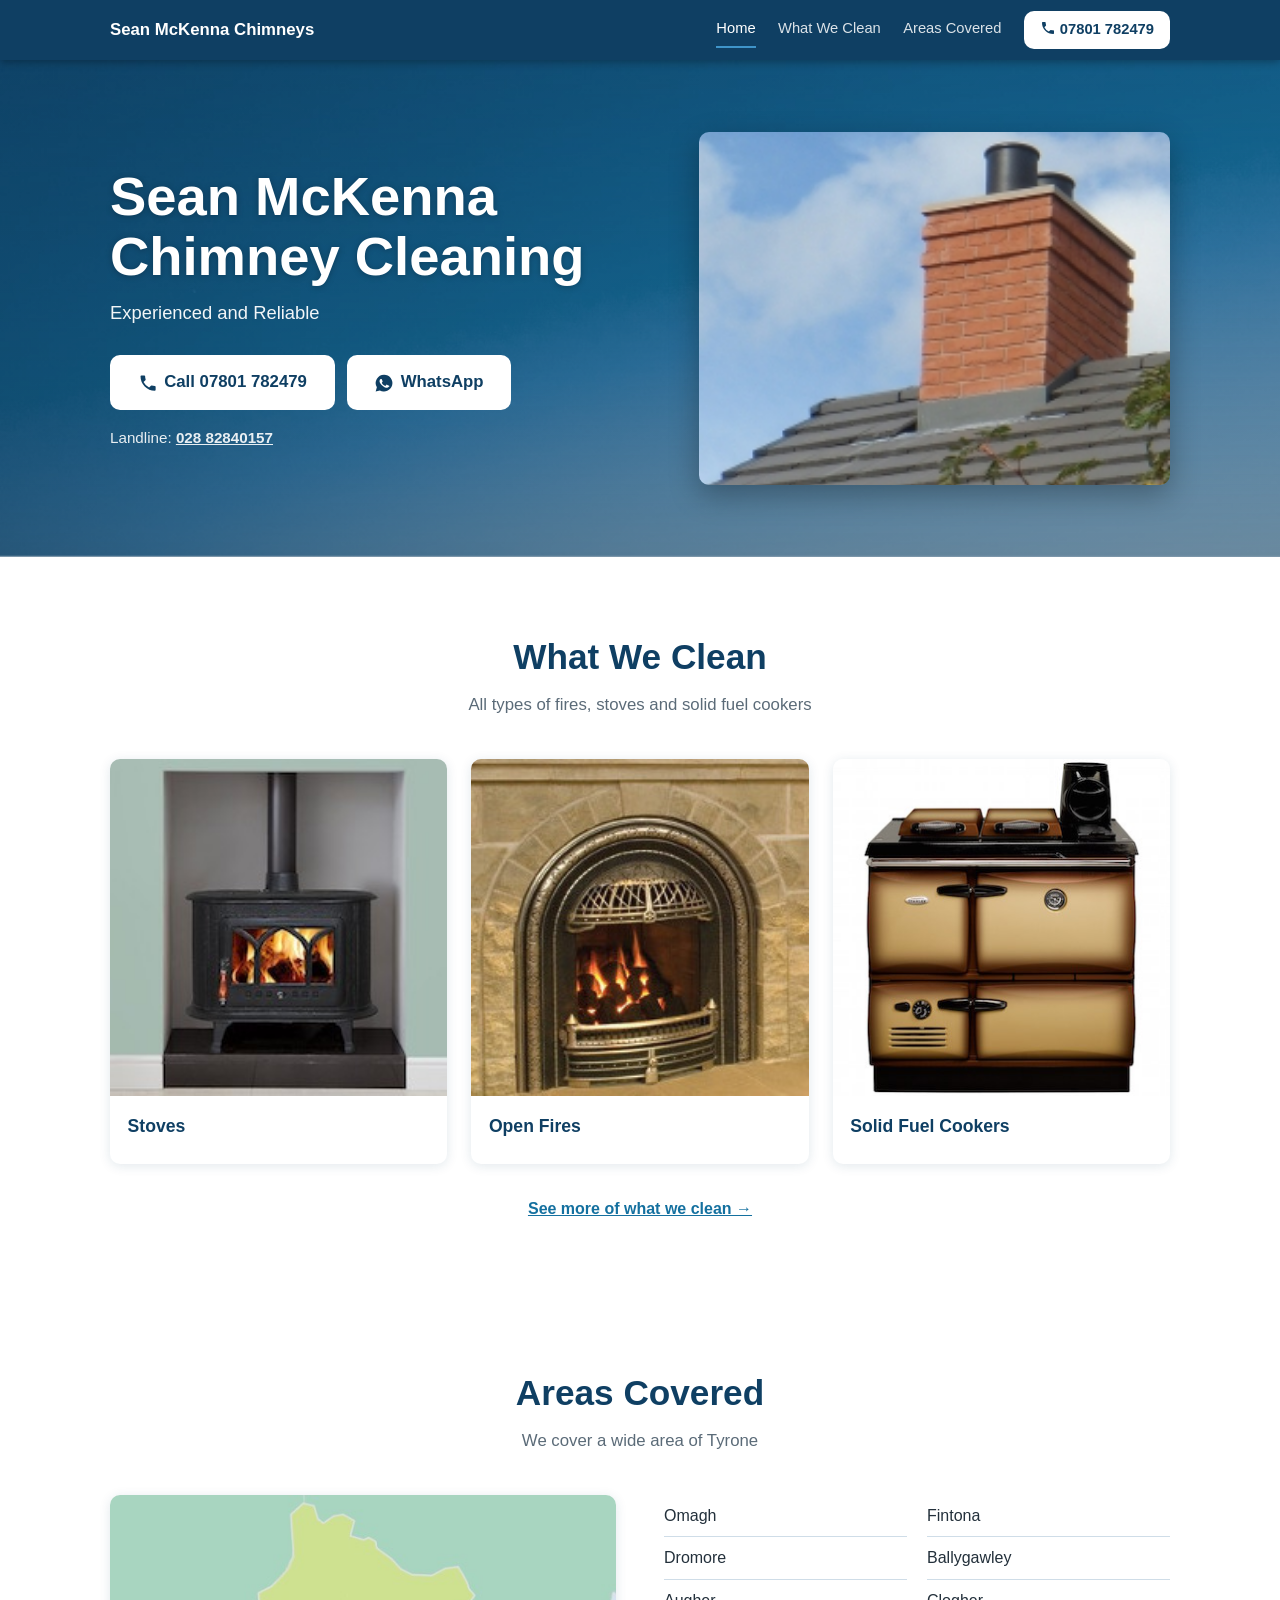
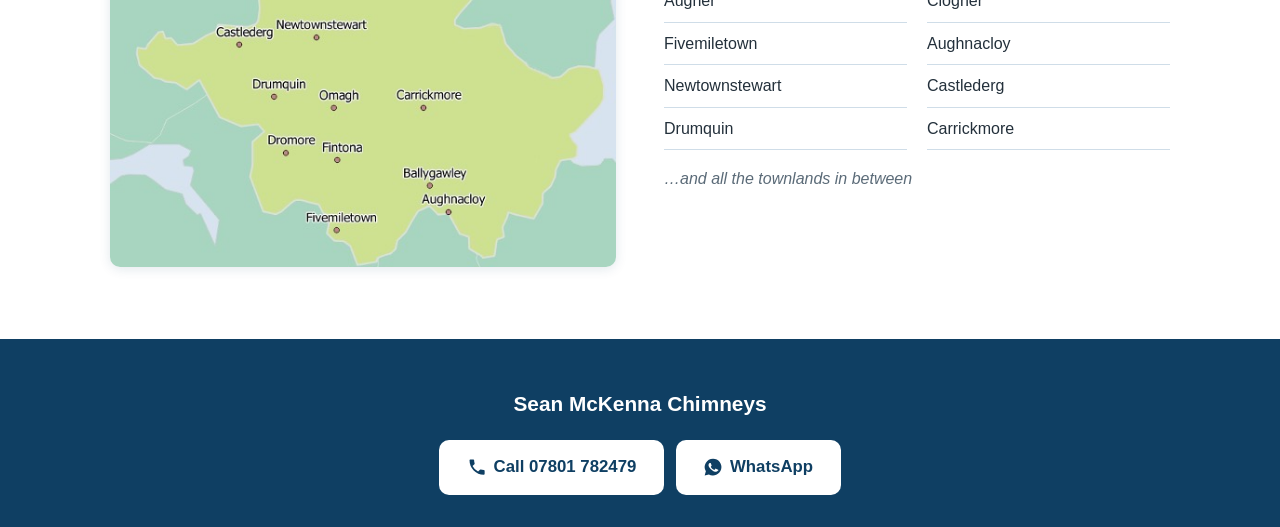
==== commit 182c39a3: "Polish redesign: compact mobile cards, uncropped images, simplified footer and CTAs Co-Authored-By: " ====
--- a/index.html
+++ b/index.html
@@ -3,7 +3,7 @@
 <head>
   <meta charset="UTF-8">
   <meta name="viewport" content="width=device-width, initial-scale=1.0">
-  <meta name="description" content="Sean McKenna Chimneys — professional chimney cleaning across Tyrone. Stoves, open fires, solid fuel cookers and flues. Over 25 years experience. Call 07801782479.">
+  <meta name="description" content="Sean McKenna Chimneys — professional chimney cleaning across Tyrone. Stoves, open fires and solid fuel cookers. Call 07801782479.">
   <title>Sean McKenna Chimneys | Chimney Cleaning Tyrone</title>
 
   <!-- GA4 — replace G-XXXXXXXXXX with your Measurement ID from analytics.google.com -->
@@ -37,8 +37,7 @@
   <section class="hero" id="home">
     <div class="container hero-inner">
       <div>
-        <p class="hero-eyebrow">Over 25 years experience</p>
-        <h1>Chimney Cleaning Across Tyrone</h1>
+        <h1>Sean McKenna Chimney Cleaning</h1>
         <p class="hero-sub">Experienced and Reliable</p>
         <div class="cta-group"><a href="tel:07801782479" class="btn btn-call"><svg viewBox="0 0 24 24" aria-hidden="true"><path d="M6.6 10.8a15.1 15.1 0 0 0 6.6 6.6l2.2-2.2a1 1 0 0 1 1-.25c1.1.37 2.3.57 3.6.57a1 1 0 0 1 1 1V20a1 1 0 0 1-1 1A17 17 0 0 1 3 4a1 1 0 0 1 1-1h3.5a1 1 0 0 1 1 1c0 1.25.2 2.45.57 3.58a1 1 0 0 1-.25 1z"/></svg> Call 07801 782479</a><a href="https://wa.me/447801782479" class="btn btn-whatsapp"><svg viewBox="0 0 24 24" aria-hidden="true"><path d="M12 2a10 10 0 0 0-8.6 15.1L2 22l5-1.3A10 10 0 1 0 12 2zm5.8 14.2c-.25.7-1.4 1.3-1.95 1.35-.5.05-1.1.07-1.8-.12-.4-.13-.95-.3-1.6-.6-2.8-1.2-4.6-4-4.75-4.2-.13-.2-1.1-1.45-1.1-2.8s.7-2 .95-2.25c.25-.27.55-.33.73-.33h.5c.17 0 .4-.05.6.45.25.55.8 1.9.87 2.05.07.13.1.3 0 .5-.1.2-.15.32-.3.5s-.3.37-.43.5c-.15.15-.3.3-.13.6.17.3.75 1.25 1.6 2 1.1.98 2 1.28 2.3 1.43.3.15.47.12.65-.07.17-.2.75-.88.95-1.18.2-.3.4-.25.67-.15.27.1 1.7.8 2 .95.3.15.5.22.57.35.07.12.07.7-.18 1.4z"/></svg> WhatsApp</a></div>
         <p class="phone-note">Landline: <a href="tel:02882840157">028 82840157</a></p>
@@ -49,67 +48,32 @@
     </div>
   </section>
 
-  <div class="trust">
-    <div class="container">
-      <ul>
-        <li>Over 25 years experience</li>
-        <li>Stoves, open fires &amp; cookers</li>
-        <li>Covering all of Tyrone</li>
-      </ul>
-    </div>
-  </div>
-
 
   <section class="section">
     <div class="container">
       <h2>What We Clean</h2>
       <p class="section-sub">All types of fires, stoves and solid fuel cookers</p>
       <div class="grid-3">
-        <div class="card">
+        <div class="card card-row">
           <img src="images/fires/modern/ashleystove-small.jpeg" alt="Wood burning stove" loading="lazy">
           <div class="card-body">
             <h3>Stoves</h3>
           </div>
         </div>
-        <div class="card">
+        <div class="card card-row">
           <img src="images/fires/classic/hearth-stone-smaller.jpeg" alt="Stone hearth open fire" loading="lazy">
           <div class="card-body">
             <h3>Open Fires</h3>
           </div>
         </div>
-        <div class="card">
+        <div class="card card-row">
           <img src="images/fires/solidfuelcookers/stanley-range.jpg" alt="Stanley solid fuel range cooker" loading="lazy">
           <div class="card-body">
             <h3>Solid Fuel Cookers</h3>
           </div>
         </div>
-        <div class="card">
-          <img src="images/concrete-fireback.jpg" alt="Concrete fireback" loading="lazy">
-          <div class="card-body">
-            <h3>Firebacks Replaced</h3>
-          </div>
-        </div>
-        <div class="card">
-          <img src="images/cage1-square.jpg" alt="Bird cage fitted to a chimney pot" loading="lazy">
-          <div class="card-body">
-            <h3>Bird Cages Fitted</h3>
-          </div>
-        </div>
-        <div class="card">
-          <img src="images/flue1-square.jpg" alt="Chimney flue" loading="lazy">
-          <div class="card-body">
-            <h3>We Do Flues</h3>
-          </div>
-        </div>
       </div>
       <a class="more-link" href="whatweclean.html">See more of what we clean &rarr;</a>
-    </div>
-  </section>
-
-  <section class="cta-band">
-    <div class="container">
-      <p>Ready to book? Give Sean a call or send a WhatsApp message.</p>
-      <div class="cta-group cta-center"><a href="tel:07801782479" class="btn btn-call"><svg viewBox="0 0 24 24" aria-hidden="true"><path d="M6.6 10.8a15.1 15.1 0 0 0 6.6 6.6l2.2-2.2a1 1 0 0 1 1-.25c1.1.37 2.3.57 3.6.57a1 1 0 0 1 1 1V20a1 1 0 0 1-1 1A17 17 0 0 1 3 4a1 1 0 0 1 1-1h3.5a1 1 0 0 1 1 1c0 1.25.2 2.45.57 3.58a1 1 0 0 1-.25 1z"/></svg> Call 07801 782479</a><a href="https://wa.me/447801782479" class="btn btn-whatsapp"><svg viewBox="0 0 24 24" aria-hidden="true"><path d="M12 2a10 10 0 0 0-8.6 15.1L2 22l5-1.3A10 10 0 1 0 12 2zm5.8 14.2c-.25.7-1.4 1.3-1.95 1.35-.5.05-1.1.07-1.8-.12-.4-.13-.95-.3-1.6-.6-2.8-1.2-4.6-4-4.75-4.2-.13-.2-1.1-1.45-1.1-2.8s.7-2 .95-2.25c.25-.27.55-.33.73-.33h.5c.17 0 .4-.05.6.45.25.55.8 1.9.87 2.05.07.13.1.3 0 .5-.1.2-.15.32-.3.5s-.3.37-.43.5c-.15.15-.3.3-.13.6.17.3.75 1.25 1.6 2 1.1.98 2 1.28 2.3 1.43.3.15.47.12.65-.07.17-.2.75-.88.95-1.18.2-.3.4-.25.67-.15.27.1 1.7.8 2 .95.3.15.5.22.57.35.07.12.07.7-.18 1.4z"/></svg> WhatsApp</a></div>
     </div>
   </section>
 
@@ -135,7 +99,6 @@
             <li>Carrickmore</li>
           </ul>
           <p class="areas-more">&hellip;and all the townlands in between</p>
-          <div class="cta-group"><a href="tel:07801782479" class="btn btn-blue"><svg viewBox="0 0 24 24" aria-hidden="true"><path d="M6.6 10.8a15.1 15.1 0 0 0 6.6 6.6l2.2-2.2a1 1 0 0 1 1-.25c1.1.37 2.3.57 3.6.57a1 1 0 0 1 1 1V20a1 1 0 0 1-1 1A17 17 0 0 1 3 4a1 1 0 0 1 1-1h3.5a1 1 0 0 1 1 1c0 1.25.2 2.45.57 3.58a1 1 0 0 1-.25 1z"/></svg> Call to Book</a><a href="https://wa.me/447801782479" class="btn btn-whatsapp"><svg viewBox="0 0 24 24" aria-hidden="true"><path d="M12 2a10 10 0 0 0-8.6 15.1L2 22l5-1.3A10 10 0 1 0 12 2zm5.8 14.2c-.25.7-1.4 1.3-1.95 1.35-.5.05-1.1.07-1.8-.12-.4-.13-.95-.3-1.6-.6-2.8-1.2-4.6-4-4.75-4.2-.13-.2-1.1-1.45-1.1-2.8s.7-2 .95-2.25c.25-.27.55-.33.73-.33h.5c.17 0 .4-.05.6.45.25.55.8 1.9.87 2.05.07.13.1.3 0 .5-.1.2-.15.32-.3.5s-.3.37-.43.5c-.15.15-.3.3-.13.6.17.3.75 1.25 1.6 2 1.1.98 2 1.28 2.3 1.43.3.15.47.12.65-.07.17-.2.75-.88.95-1.18.2-.3.4-.25.67-.15.27.1 1.7.8 2 .95.3.15.5.22.57.35.07.12.07.7-.18 1.4z"/></svg> WhatsApp</a></div>
         </div>
       </div>
     </div>
@@ -144,21 +107,12 @@
   <footer class="site-footer">
     <div class="container">
       <p class="footer-brand">Sean McKenna Chimneys</p>
-      <p class="footer-tagline">Over 25 years experience &mdash; Experienced and Reliable</p>
       <div class="cta-group cta-center">
-        <a href="tel:02882840157" class="btn btn-outline"><svg viewBox="0 0 24 24" aria-hidden="true"><path d="M6.6 10.8a15.1 15.1 0 0 0 6.6 6.6l2.2-2.2a1 1 0 0 1 1-.25c1.1.37 2.3.57 3.6.57a1 1 0 0 1 1 1V20a1 1 0 0 1-1 1A17 17 0 0 1 3 4a1 1 0 0 1 1-1h3.5a1 1 0 0 1 1 1c0 1.25.2 2.45.57 3.58a1 1 0 0 1-.25 1z"/></svg> Call 028 82840157</a>
-        <a href="tel:07801782479" class="btn btn-outline"><svg viewBox="0 0 24 24" aria-hidden="true"><path d="M6.6 10.8a15.1 15.1 0 0 0 6.6 6.6l2.2-2.2a1 1 0 0 1 1-.25c1.1.37 2.3.57 3.6.57a1 1 0 0 1 1 1V20a1 1 0 0 1-1 1A17 17 0 0 1 3 4a1 1 0 0 1 1-1h3.5a1 1 0 0 1 1 1c0 1.25.2 2.45.57 3.58a1 1 0 0 1-.25 1z"/></svg> Call 07801 782479</a>
+        <a href="tel:07801782479" class="btn btn-call"><svg viewBox="0 0 24 24" aria-hidden="true"><path d="M6.6 10.8a15.1 15.1 0 0 0 6.6 6.6l2.2-2.2a1 1 0 0 1 1-.25c1.1.37 2.3.57 3.6.57a1 1 0 0 1 1 1V20a1 1 0 0 1-1 1A17 17 0 0 1 3 4a1 1 0 0 1 1-1h3.5a1 1 0 0 1 1 1c0 1.25.2 2.45.57 3.58a1 1 0 0 1-.25 1z"/></svg> Call 07801 782479</a>
         <a href="https://wa.me/447801782479" class="btn btn-whatsapp"><svg viewBox="0 0 24 24" aria-hidden="true"><path d="M12 2a10 10 0 0 0-8.6 15.1L2 22l5-1.3A10 10 0 1 0 12 2zm5.8 14.2c-.25.7-1.4 1.3-1.95 1.35-.5.05-1.1.07-1.8-.12-.4-.13-.95-.3-1.6-.6-2.8-1.2-4.6-4-4.75-4.2-.13-.2-1.1-1.45-1.1-2.8s.7-2 .95-2.25c.25-.27.55-.33.73-.33h.5c.17 0 .4-.05.6.45.25.55.8 1.9.87 2.05.07.13.1.3 0 .5-.1.2-.15.32-.3.5s-.3.37-.43.5c-.15.15-.3.3-.13.6.17.3.75 1.25 1.6 2 1.1.98 2 1.28 2.3 1.43.3.15.47.12.65-.07.17-.2.75-.88.95-1.18.2-.3.4-.25.67-.15.27.1 1.7.8 2 .95.3.15.5.22.57.35.07.12.07.7-.18 1.4z"/></svg> WhatsApp</a>
       </div>
-      <p class="footer-copy">&copy; 2025 Sean McKenna Chimneys. Tyrone, Northern Ireland.</p>
     </div>
   </footer>
-
-  <!-- Sticky tap-to-call bar (mobile only) -->
-  <div class="call-bar">
-    <a href="tel:07801782479" class="btn btn-call"><svg viewBox="0 0 24 24" aria-hidden="true"><path d="M6.6 10.8a15.1 15.1 0 0 0 6.6 6.6l2.2-2.2a1 1 0 0 1 1-.25c1.1.37 2.3.57 3.6.57a1 1 0 0 1 1 1V20a1 1 0 0 1-1 1A17 17 0 0 1 3 4a1 1 0 0 1 1-1h3.5a1 1 0 0 1 1 1c0 1.25.2 2.45.57 3.58a1 1 0 0 1-.25 1z"/></svg> Call Sean</a>
-    <a href="https://wa.me/447801782479" class="btn btn-whatsapp"><svg viewBox="0 0 24 24" aria-hidden="true"><path d="M12 2a10 10 0 0 0-8.6 15.1L2 22l5-1.3A10 10 0 1 0 12 2zm5.8 14.2c-.25.7-1.4 1.3-1.95 1.35-.5.05-1.1.07-1.8-.12-.4-.13-.95-.3-1.6-.6-2.8-1.2-4.6-4-4.75-4.2-.13-.2-1.1-1.45-1.1-2.8s.7-2 .95-2.25c.25-.27.55-.33.73-.33h.5c.17 0 .4-.05.6.45.25.55.8 1.9.87 2.05.07.13.1.3 0 .5-.1.2-.15.32-.3.5s-.3.37-.43.5c-.15.15-.3.3-.13.6.17.3.75 1.25 1.6 2 1.1.98 2 1.28 2.3 1.43.3.15.47.12.65-.07.17-.2.75-.88.95-1.18.2-.3.4-.25.67-.15.27.1 1.7.8 2 .95.3.15.5.22.57.35.07.12.07.7-.18 1.4z"/></svg> WhatsApp</a>
-  </div>
 
   <script>
     const toggle = document.querySelector('.nav-toggle');
--- a/css/style.css
+++ b/css/style.css
@@ -13,7 +13,6 @@
   --radius:   10px;
   --max-w:    1100px;
   --shadow:   0 2px 12px rgba(15,63,99,0.12);
-  --bar-h:    64px;      /* mobile sticky call bar */
 }
 
 html { scroll-behavior: smooth; }
@@ -170,8 +169,8 @@
 
 .btn-call     { background: var(--white);    color: var(--blue-900); }
 .btn-blue     { background: var(--blue-700); color: var(--white); }
-.btn-whatsapp { background: var(--wa);       color: #06361a; }
-.btn-outline  { border-color: rgba(255,255,255,0.6); color: var(--white); }
+.btn-whatsapp { background: var(--white);    color: var(--blue-900); }
+.btn-whatsapp svg { fill: var(--wa); }
 
 .btn svg { width: 1.2em; height: 1.2em; flex: none; fill: currentColor; }
 
@@ -210,7 +209,7 @@
 /* ── Cards ───────────────────────────────────────────────────────────── */
 .grid-3 {
   display: grid;
-  grid-template-columns: repeat(auto-fit, minmax(260px, 1fr));
+  grid-template-columns: repeat(3, 1fr);
   gap: 1.5rem;
 }
 
@@ -221,7 +220,7 @@
   box-shadow: var(--shadow);
 }
 
-.card img { height: 220px; object-fit: cover; }
+.card img { aspect-ratio: 1 / 1; object-fit: cover; }
 .card-body { padding: 1rem 1.1rem 1.2rem; }
 .card-body h3 { font-size: 1.1rem; color: var(--blue-900); margin-bottom: 0.25rem; }
 .card-body p  { font-size: 0.95rem; color: var(--muted); }
@@ -234,34 +233,6 @@
   color: var(--blue-700);
 }
 
-/* ── Trust strip ─────────────────────────────────────────────────────── */
-.trust {
-  background: var(--blue-900);
-  color: var(--white);
-  padding: 1.1rem 0;
-}
-
-.trust ul {
-  list-style: none;
-  display: flex;
-  flex-wrap: wrap;
-  justify-content: center;
-  gap: 0.4rem 2rem;
-  font-weight: 600;
-}
-
-.trust li::before { content: "\2713\00a0"; color: var(--blue-500); }
-
-/* ── CTA band ────────────────────────────────────────────────────────── */
-.cta-band {
-  background: linear-gradient(135deg, var(--blue-900), var(--blue-700));
-  color: var(--white);
-  text-align: center;
-  padding: 3.5rem 0;
-}
-
-.cta-band p { font-size: 1.25rem; font-weight: 600; margin-bottom: 1.4rem; }
-
 /* ── Areas ───────────────────────────────────────────────────────────── */
 .areas-layout {
   display: grid;
@@ -292,31 +263,10 @@
   padding: 3rem 0 2rem;
 }
 
-.footer-brand   { font-size: 1.3rem; font-weight: 700; }
-.footer-tagline { opacity: 0.75; font-size: 0.92rem; margin-bottom: 1.5rem; }
-.footer-copy    { margin-top: 1.75rem; opacity: 0.5; font-size: 0.8rem; }
-
-/* ── Mobile sticky call bar ──────────────────────────────────────────── */
-.call-bar { display: none; }
-
+.footer-brand { font-size: 1.3rem; font-weight: 700; margin-bottom: 1.25rem; }
+
+/* ── Mobile ──────────────────────────────────────────────────────────── */
 @media (max-width: 720px) {
-  body { padding-bottom: var(--bar-h); }
-
-  .call-bar {
-    display: flex;
-    position: fixed;
-    left: 0; right: 0; bottom: 0;
-    z-index: 200;
-    height: var(--bar-h);
-    background: var(--blue-900);
-    box-shadow: 0 -2px 10px rgba(0,0,0,0.3);
-    padding: 0.5rem;
-    gap: 0.5rem;
-  }
-
-  .call-bar .btn { flex: 1; min-height: 0; padding: 0; font-size: 1.05rem; }
-  .call-bar .btn-whatsapp { flex: 0 0 38%; }
-
   .nav-toggle { display: flex; }
 
   .site-nav {
@@ -344,14 +294,24 @@
 
   .hero { padding: 2.5rem 0 3rem; }
   .hero-inner { grid-template-columns: 1fr; gap: 2rem; }
-  .hero-photo { order: -1; }
-  .hero-photo img { aspect-ratio: 16 / 10; }
+  .hero-photo img { aspect-ratio: 1 / 1; max-width: 240px; margin: 0 auto; }
   .hero .cta-group .btn { flex: 1 1 100%; }
 
   .section { padding: 3rem 0; }
   .areas-layout { grid-template-columns: 1fr; gap: 2rem; }
   .cta-group .btn { flex: 1 1 100%; }
-  .card img { height: 200px; }
+}
+
+@media (max-width: 600px) {
+  .grid-3 { grid-template-columns: 1fr; }
+
+  /* Photo-only galleries stay three across as thumbnails */
+  .grid-gallery { grid-template-columns: repeat(3, 1fr); gap: 0.5rem; }
+
+  /* Compact thumbnail + title cards on phones */
+  .card-row { display: flex; align-items: center; gap: 1rem; }
+  .card-row img { width: 110px; flex: none; }
+  .card-row .card-body { padding: 0.5rem 1rem 0.5rem 0; }
 }
 
 @media (prefers-reduced-motion: reduce) {
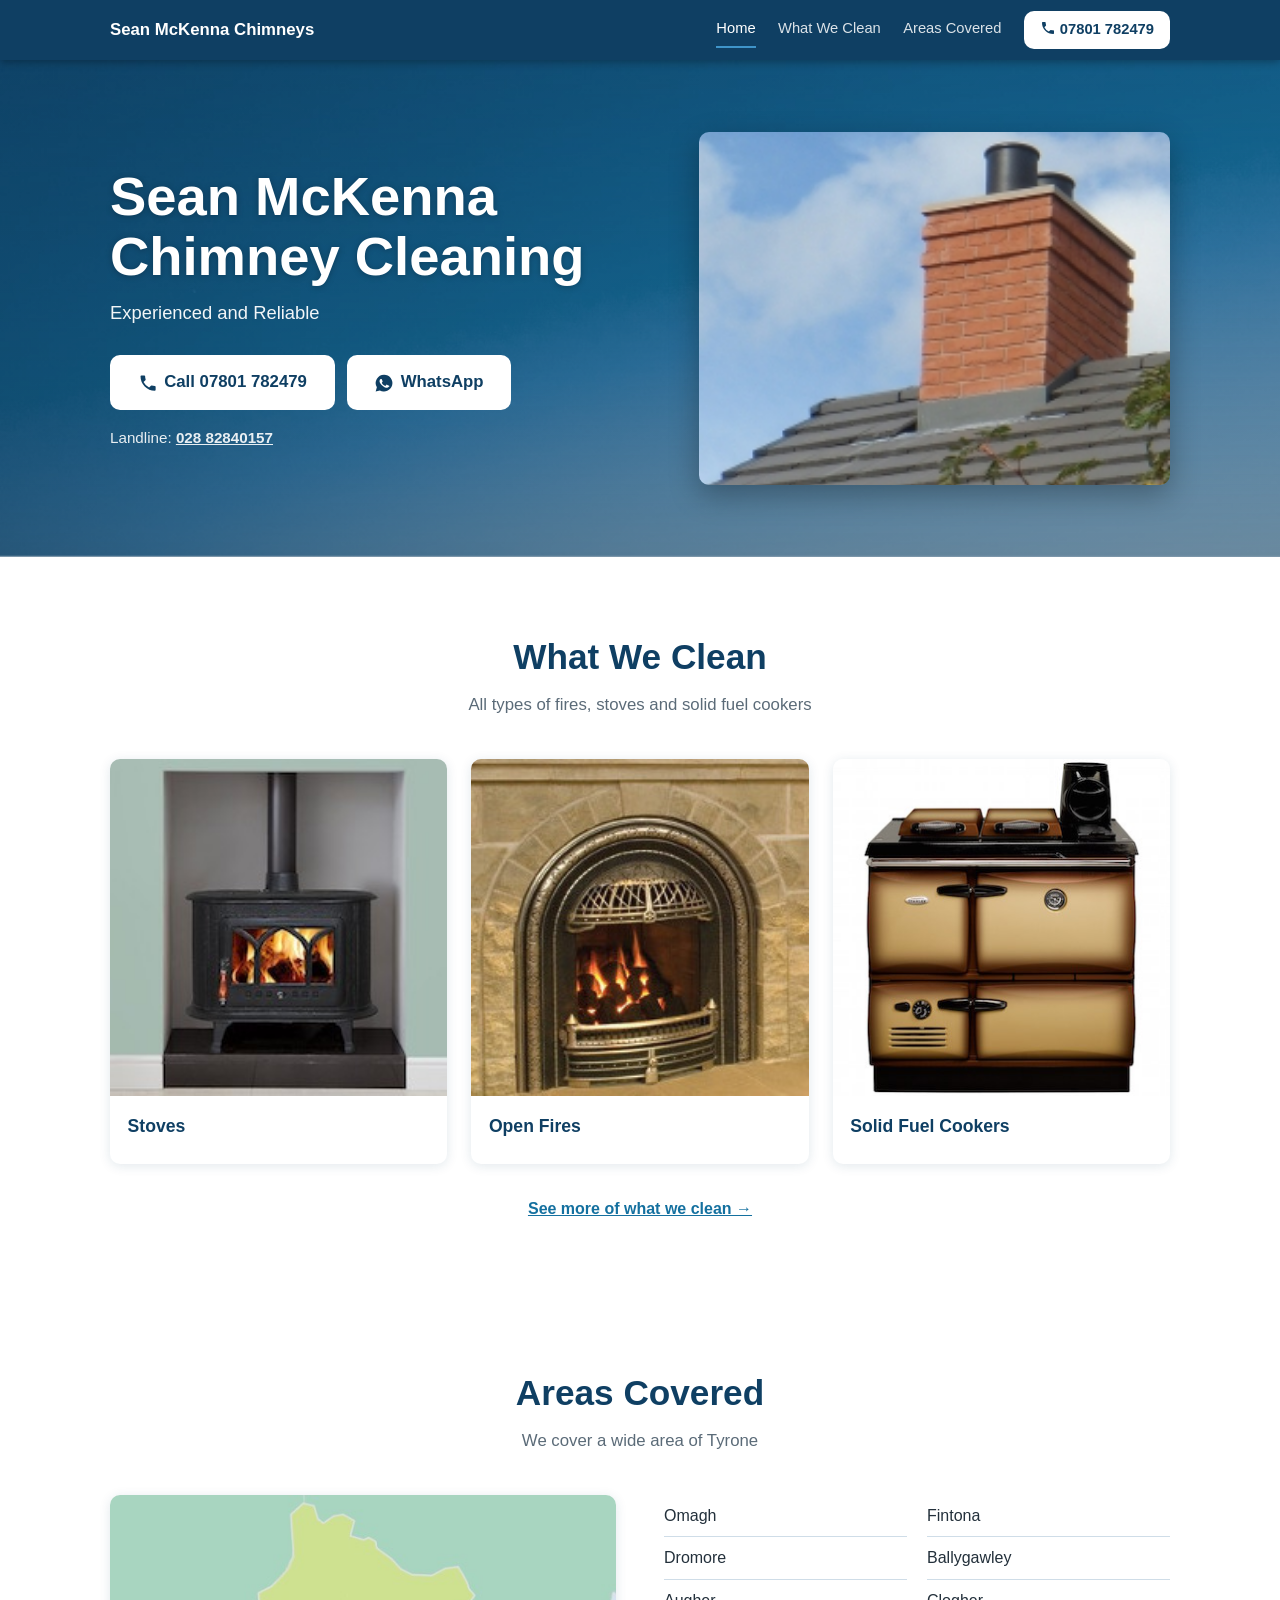
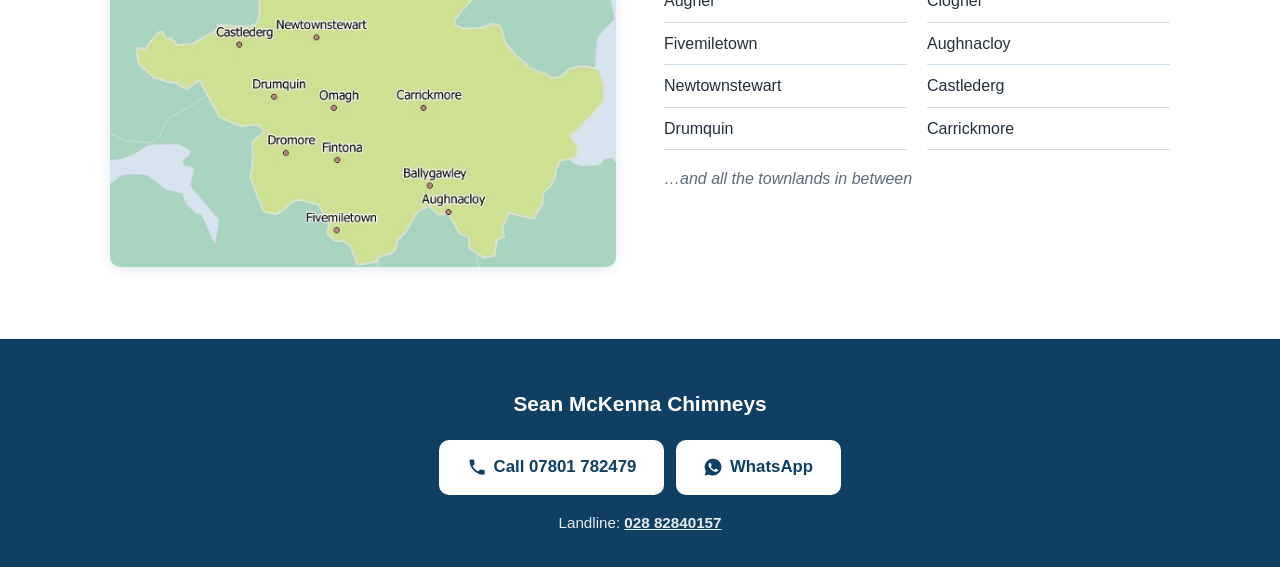
==== commit 71378430: "Add landline number to footers Co-Authored-By: Claude Sonnet 5.5 <noreply@anthropic.com>" ====
--- a/index.html
+++ b/index.html
@@ -111,6 +111,7 @@
         <a href="tel:07801782479" class="btn btn-call"><svg viewBox="0 0 24 24" aria-hidden="true"><path d="M6.6 10.8a15.1 15.1 0 0 0 6.6 6.6l2.2-2.2a1 1 0 0 1 1-.25c1.1.37 2.3.57 3.6.57a1 1 0 0 1 1 1V20a1 1 0 0 1-1 1A17 17 0 0 1 3 4a1 1 0 0 1 1-1h3.5a1 1 0 0 1 1 1c0 1.25.2 2.45.57 3.58a1 1 0 0 1-.25 1z"/></svg> Call 07801 782479</a>
         <a href="https://wa.me/447801782479" class="btn btn-whatsapp"><svg viewBox="0 0 24 24" aria-hidden="true"><path d="M12 2a10 10 0 0 0-8.6 15.1L2 22l5-1.3A10 10 0 1 0 12 2zm5.8 14.2c-.25.7-1.4 1.3-1.95 1.35-.5.05-1.1.07-1.8-.12-.4-.13-.95-.3-1.6-.6-2.8-1.2-4.6-4-4.75-4.2-.13-.2-1.1-1.45-1.1-2.8s.7-2 .95-2.25c.25-.27.55-.33.73-.33h.5c.17 0 .4-.05.6.45.25.55.8 1.9.87 2.05.07.13.1.3 0 .5-.1.2-.15.32-.3.5s-.3.37-.43.5c-.15.15-.3.3-.13.6.17.3.75 1.25 1.6 2 1.1.98 2 1.28 2.3 1.43.3.15.47.12.65-.07.17-.2.75-.88.95-1.18.2-.3.4-.25.67-.15.27.1 1.7.8 2 .95.3.15.5.22.57.35.07.12.07.7-.18 1.4z"/></svg> WhatsApp</a>
       </div>
+      <p class="phone-note">Landline: <a href="tel:02882840157">028 82840157</a></p>
     </div>
   </footer>
 
